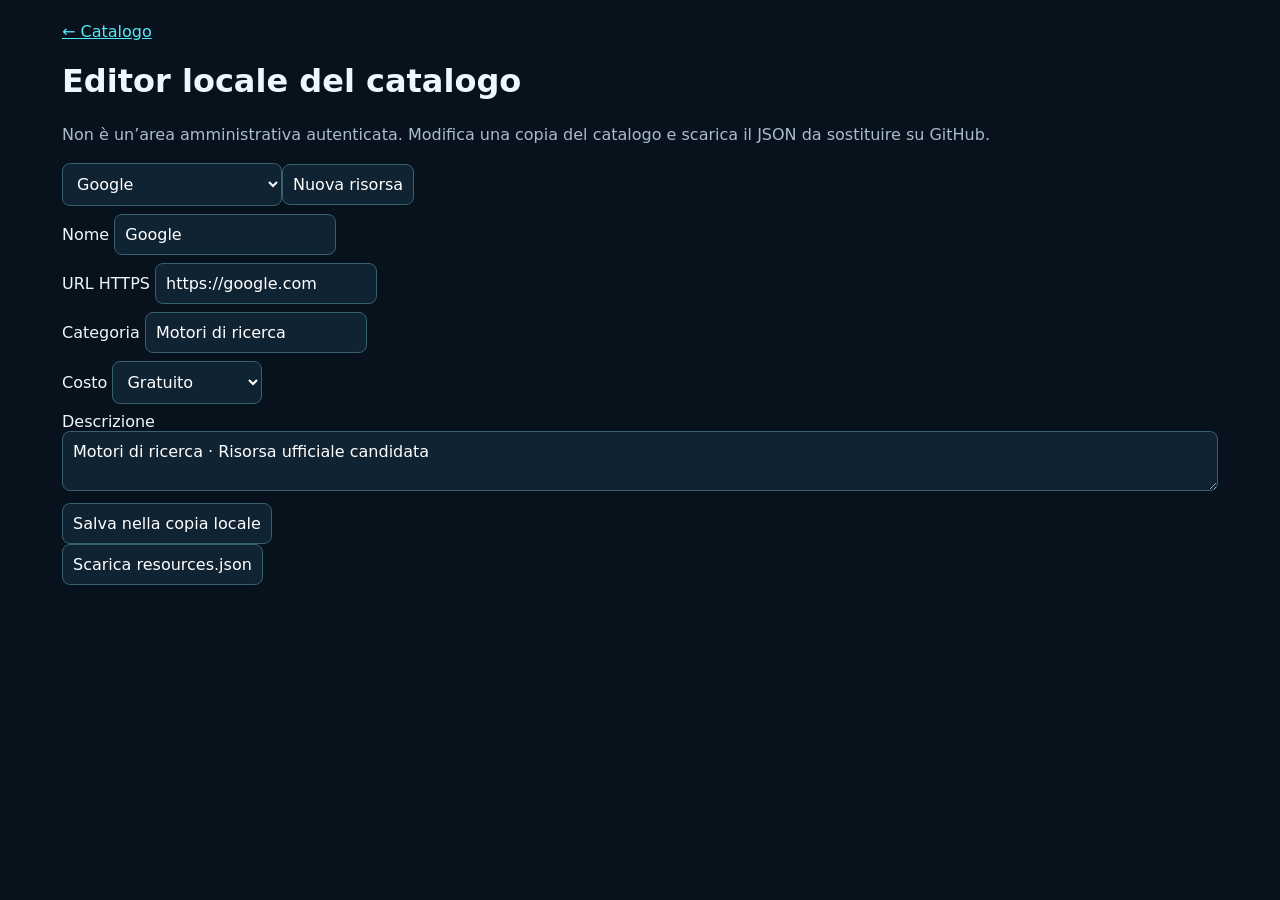
==== admin.html @ 84365351 "OSINTHUB-ITA v1.2 - Versione completa" ====
<!doctype html><html lang="it"><meta charset="utf-8"><meta name="viewport" content="width=device-width,initial-scale=1"><link rel="stylesheet" href="style.css"><main><a href="index.html">← Catalogo</a><h1>Editor locale del catalogo</h1><p>Non è un’area amministrativa autenticata. Modifica una copia del catalogo e scarica il JSON da sostituire su GitHub.</p><select id="pick"></select><button id="add">Nuova risorsa</button><form id="f"><label>Nome <input id="n" required></label><label>URL HTTPS <input id="u" type="url" required></label><label>Categoria <input id="c" required></label><label>Costo <select id="p"><option>Gratuito</option><option>Freemium</option><option>A pagamento</option></select></label><label>Descrizione <textarea id="d"></textarea></label><button>Salva nella copia locale</button></form><button id="download">Scarica resources.json</button><p id="msg"></p></main><script>const $=x=>document.getElementById(x);let a=[],id=null;function fill(){let s=$('pick');s.replaceChildren();for(let r of a){let o=document.createElement('option');o.value=r.id;o.textContent=r.name;s.append(o)}if(a.length)load(a[0].id)}function load(i){let r=a.find(x=>x.id==i);id=r.id;for(let [k,v] of Object.entries({n:r.name,u:r.url,c:r.category,p:r.price,d:r.description}))$(k).value=v}$('pick').onchange=e=>load(e.target.value);$('add').onclick=()=>{id=null;$('f').reset()};$('f').onsubmit=e=>{e.preventDefault();if(!$('u').value.startsWith('https://'))return;let r={id:id??Math.max(0,...a.map(x=>x.id))+1,name:$('n').value,url:$('u').value,category:$('c').value,price:$('p').value,description:$('d').value,status:'Da verificare'};a=a.filter(x=>x.id!==r.id);a.push(r);fill();$('msg').textContent='Modifica salvata in memoria. Scarica il catalogo prima di uscire.'};$('download').onclick=()=>{let url=URL.createObjectURL(new Blob([JSON.stringify(a,null,2)],{type:'application/json'}));let l=document.createElement('a');l.href=url;l.download='resources.json';l.click();setTimeout(()=>URL.revokeObjectURL(url),1000)};fetch('resources.json').then(r=>r.json()).then(r=>{a=r;fill()}).catch(()=>$('msg').textContent='Errore caricamento catalogo')</script></html>
---- style.css ----
:root{color-scheme:dark;--bg:#07121d;--panel:#102332;--cyan:#55e8f5;--muted:#a8bdcc}*{box-sizing:border-box}body{margin:0;background:var(--bg);color:#eef7ff;font:16px system-ui,sans-serif}header,main,footer{max-width:1200px;margin:auto;padding:22px}header{display:flex;justify-content:space-between;align-items:center;gap:16px;flex-wrap:wrap;border-bottom:1px solid #234454}a{color:var(--cyan)}nav{display:flex;gap:15px}.logo{font-size:25px;font-weight:900;letter-spacing:1px;color:#fff;text-decoration:none}.logo span{color:var(--cyan)}.logo i{color:#22c55e;font-style:normal}.logo b{color:#ef4444}.hero{display:flex;align-items:center;justify-content:space-between;padding:30px;border:1px solid #23536a;border-radius:18px;background:radial-gradient(ellipse at right,#164561,#0a1927 65%)}.hero svg{width:36%;max-width:330px}.hero h1{font-size:clamp(28px,5vw,54px);margin:12px 0}.hero small{color:var(--cyan)}p{color:var(--muted);line-height:1.6}input,button,select,textarea{font:inherit;background:var(--panel);color:#fff;border:1px solid #376071;border-radius:8px;padding:10px}button,.action{cursor:pointer}button.active,.action{background:#146078;color:white}.action{display:inline-block;padding:12px;text-decoration:none;border-radius:8px}#search{width:100%;margin-bottom:12px}#categories,.filters{display:flex;gap:8px;flex-wrap:wrap;margin:12px 0}#cards{display:grid;grid-template-columns:repeat(auto-fit,minmax(250px,1fr));gap:14px}article,dialog{background:var(--panel);border:1px solid #245064;border-radius:12px;padding:20px;color:white}article h3{margin:10px 0}article button{margin:4px}.tag{font-size:12px;font-weight:bold}.green{color:#72e99a}.amber{color:#ffd17b}.red{color:#ff9292}small{color:var(--muted)}dialog{max-width:440px;width:90%}dialog::backdrop{background:#000b}footer{border-top:1px solid #234454}label{display:block;margin:8px 0}textarea{width:100%}@media(max-width:600px){header,main,footer{padding:15px}.hero{padding:16px}.hero svg{width:34%}nav{font-size:14px}.hero small{font-size:10px}}

.hero{position:relative;overflow:hidden;min-height:300px;background:#07121d;gap:12px}.hero>div{position:relative;z-index:1;flex:1}.hero-art{width:48%;height:auto;align-self:stretch;object-fit:cover;object-position:center;border-radius:12px;mask-image:linear-gradient(to right,transparent,#000 16%)}.hero p{max-width:42ch}@media(max-width:600px){header{gap:10px}.hero{display:flex;flex-direction:column-reverse;align-items:stretch;padding:0;gap:0}.hero-art{width:100%;height:auto;max-height:340px;object-fit:cover;border-radius:0;mask-image:linear-gradient(to bottom,#000 85%,transparent)}.hero>div{padding:0 18px 20px}.hero h1{font-size:30px}.hero small{font-size:11px}}

header .login-link{margin-left:auto;background:#146078;color:white;border:1px solid #55e8f5;border-radius:8px;padding:9px 16px;text-decoration:none;font-weight:700}header nav{margin-left:auto;align-items:center}.auth-panel{max-width:440px;margin:32px auto;padding:24px;background:var(--panel);border:1px solid #245064;border-radius:16px}.auth-panel input{width:100%;margin-top:6px}.auth-panel button{width:100%;margin-top:12px}.auth-panel button:disabled{opacity:.5;cursor:not-allowed}@media(max-width:600px){header .logo{order:0;font-size:clamp(18px,5vw,25px)}header .login-link{order:1;margin-left:auto}header nav{order:2;width:100%;margin:0;flex-wrap:wrap}}
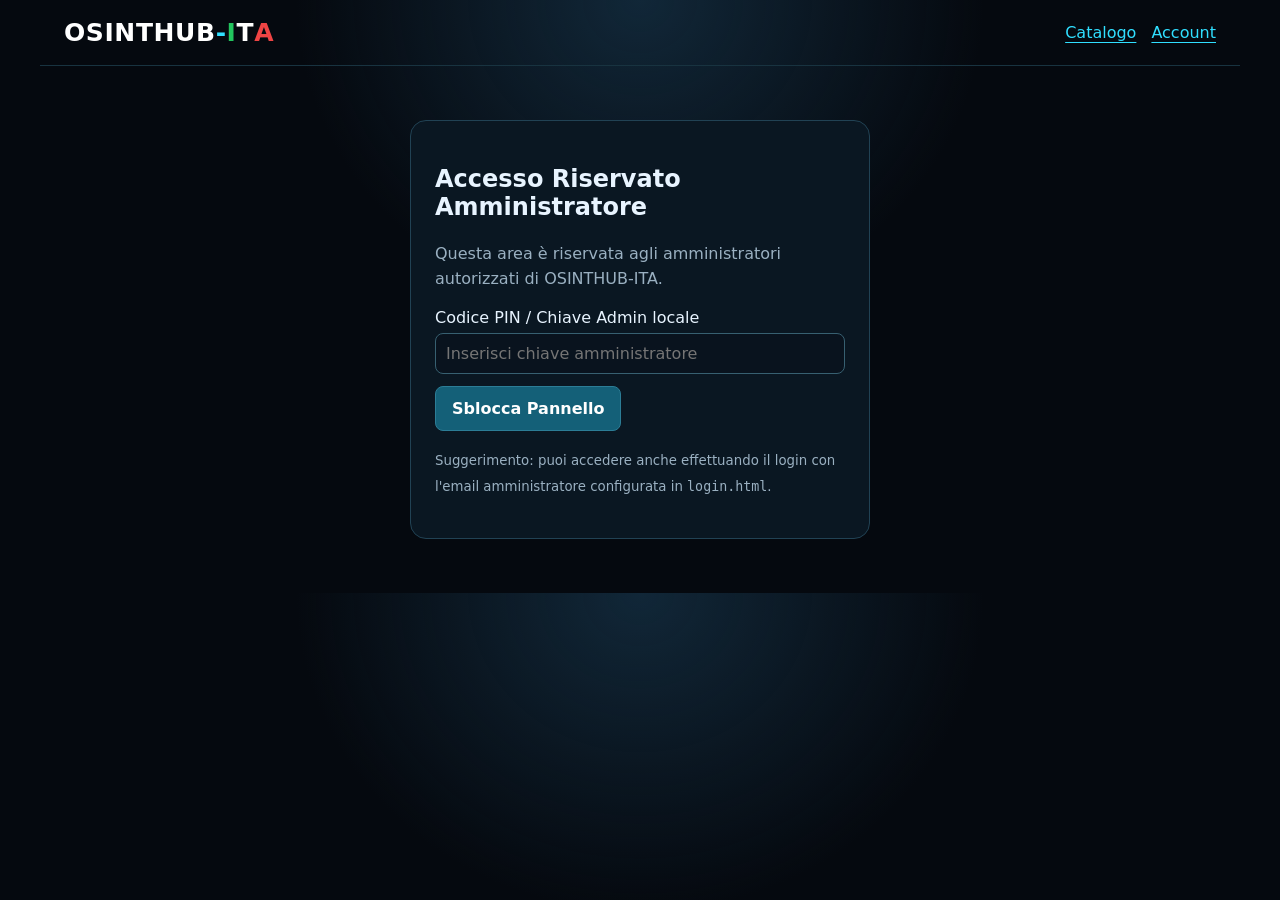
==== commit cc586629: "Add files via upload" ====
--- a/admin.html
+++ b/admin.html
@@ -1 +1,135 @@
-<!doctype html><html lang="it"><meta charset="utf-8"><meta name="viewport" content="width=device-width,initial-scale=1"><link rel="stylesheet" href="style.css"><main><a href="index.html">← Catalogo</a><h1>Editor locale del catalogo</h1><p>Non è un’area amministrativa autenticata. Modifica una copia del catalogo e scarica il JSON da sostituire su GitHub.</p><select id="pick"></select><button id="add">Nuova risorsa</button><form id="f"><label>Nome <input id="n" required></label><label>URL HTTPS <input id="u" type="url" required></label><label>Categoria <input id="c" required></label><label>Costo <select id="p"><option>Gratuito</option><option>Freemium</option><option>A pagamento</option></select></label><label>Descrizione <textarea id="d"></textarea></label><button>Salva nella copia locale</button></form><button id="download">Scarica resources.json</button><p id="msg"></p></main><script>const $=x=>document.getElementById(x);let a=[],id=null;function fill(){let s=$('pick');s.replaceChildren();for(let r of a){let o=document.createElement('option');o.value=r.id;o.textContent=r.name;s.append(o)}if(a.length)load(a[0].id)}function load(i){let r=a.find(x=>x.id==i);id=r.id;for(let [k,v] of Object.entries({n:r.name,u:r.url,c:r.category,p:r.price,d:r.description}))$(k).value=v}$('pick').onchange=e=>load(e.target.value);$('add').onclick=()=>{id=null;$('f').reset()};$('f').onsubmit=e=>{e.preventDefault();if(!$('u').value.startsWith('https://'))return;let r={id:id??Math.max(0,...a.map(x=>x.id))+1,name:$('n').value,url:$('u').value,category:$('c').value,price:$('p').value,description:$('d').value,status:'Da verificare'};a=a.filter(x=>x.id!==r.id);a.push(r);fill();$('msg').textContent='Modifica salvata in memoria. Scarica il catalogo prima di uscire.'};$('download').onclick=()=>{let url=URL.createObjectURL(new Blob([JSON.stringify(a,null,2)],{type:'application/json'}));let l=document.createElement('a');l.href=url;l.download='resources.json';l.click();setTimeout(()=>URL.revokeObjectURL(url),1000)};fetch('resources.json').then(r=>r.json()).then(r=>{a=r;fill()}).catch(()=>$('msg').textContent='Errore caricamento catalogo')</script></html>
+<!doctype html>
+<html lang="it">
+<head>
+  <meta charset="utf-8">
+  <meta name="viewport" content="width=device-width,initial-scale=1">
+  <title>Pannello Amministratore | OSINTHUB-ITA</title>
+  <link rel="stylesheet" href="style.css?v=4.0">
+</head>
+<body>
+  <header>
+    <a class="logo" href="index.html">OSINTHUB<span>-</span><i>I</i>T<b>A</b></a>
+    <nav>
+      <a href="index.html">Catalogo</a>
+      <a href="login.html">Account</a>
+    </nav>
+  </header>
+
+  <main>
+    <section id="adminLockScreen" class="auth-panel">
+      <h1>Accesso Riservato Amministratore</h1>
+      <p>Questa area è riservata agli amministratori autorizzati di OSINTHUB-ITA.</p>
+      <label>Codice PIN / Chiave Admin locale
+        <input type="password" id="adminPinInput" placeholder="Inserisci chiave amministratore">
+      </label>
+      <button type="button" class="action" id="unlockAdminBtn">Sblocca Pannello</button>
+      <p id="adminLockMsg" class="red"></p>
+      <p><small>Suggerimento: puoi accedere anche effettuando il login con l'email amministratore configurata in <code>login.html</code>.</small></p>
+    </section>
+
+    <section id="adminWorkspace" hidden>
+      <div class="catalog-head">
+        <h1>Pannello Amministratore</h1>
+        <button type="button" class="btn-cookie-reject" id="lockAdminBtn">Blocca ed Esci</button>
+      </div>
+      <p>Gestisci le risorse del catalogo OSINT, verifica le segnalazioni ed esporta il file <code>resources.json</code> aggiornato da caricare su GitHub.</p>
+
+      <div class="intel-panel">
+        <h2>Aggiungi nuovo strumento al catalogo</h2>
+        <form id="addToolForm">
+          <input type="text" id="tName" placeholder="Nome strumento (es. Shodan)" required>
+          <input type="url" id="tUrl" placeholder="URL https://..." required>
+          <select id="tCategory" required>
+            <option value="Motori di ricerca e Dorking">Motori di ricerca e Dorking</option>
+            <option value="Rete, Domini e IP">Rete, Domini e IP</option>
+            <option value="Social Media e Persone">Social Media e Persone</option>
+            <option value="Immagini, Video e Mappe">Immagini, Video e Mappe</option>
+            <option value="Threat Intelligence e Sicurezza">Threat Intelligence e Sicurezza</option>
+          </select>
+          <input type="text" id="tTopic" placeholder="Sotto-argomento (es. Analisi IP)" required>
+          <select id="tPrice">
+            <option value="Gratuito">Gratuito</option>
+            <option value="Freemium">Freemium</option>
+            <option value="A pagamento">A pagamento</option>
+          </select>
+          <textarea id="tDesc" rows="2" placeholder="Breve descrizione operativa..." required></textarea>
+          <button type="submit" class="action">Aggiungi alla lista</button>
+        </form>
+      </div>
+
+      <div class="intel-panel">
+        <h2>Esportazione Database Catalogo (<span id="adminToolCount">0</span> strumenti)</h2>
+        <p>Dopo aver aggiunto o modificato gli strumenti, scarica il file <code>resources.json</code> e caricalo nella radice del repository GitHub per pubblicare le modifiche.</p>
+        <button type="button" class="action" id="downloadJsonBtn">Scarica resources.json aggiornato</button>
+      </div>
+    </section>
+  </main>
+
+  <script>
+  'use strict';
+  const $ = id => document.getElementById(id);
+  const DEFAULT_ADMIN_PIN = 'OSINT2026';
+  let tools = [];
+
+  function checkAdminAccess(){
+    try{
+      const user = JSON.parse(localStorage.getItem('osinthub_user') || 'null');
+      const pinOk = sessionStorage.getItem('osinthub_admin_unlocked') === '1';
+      if((user && user.role === 'admin') || pinOk){
+        $('adminLockScreen').hidden = true;
+        $('adminWorkspace').hidden = false;
+        loadCatalog();
+      }
+    }catch{}
+  }
+
+  $('unlockAdminBtn').onclick = () => {
+    const val = $('adminPinInput').value.trim();
+    if(val === DEFAULT_ADMIN_PIN){
+      sessionStorage.setItem('osinthub_admin_unlocked', '1');
+      checkAdminAccess();
+    } else {
+      $('adminLockMsg').textContent = 'Chiave amministratore non valida.';
+    }
+  };
+
+  $('lockAdminBtn').onclick = () => {
+    sessionStorage.removeItem('osinthub_admin_unlocked');
+    location.href = 'index.html';
+  };
+
+  async function loadCatalog(){
+    try{
+      const r = await fetch('resources.json?v=' + Date.now());
+      if(r.ok) tools = await r.json();
+    }catch{}
+    $('adminToolCount').textContent = tools.length;
+  }
+
+  $('addToolForm').onsubmit = (e) => {
+    e.preventDefault();
+    tools.push({
+      name: $('tName').value.trim(),
+      url: $('tUrl').value.trim(),
+      category: $('tCategory').value,
+      topic: $('tTopic').value.trim(),
+      price: $('tPrice').value,
+      description: $('tDesc').value.trim()
+    });
+    $('adminToolCount').textContent = tools.length;
+    e.target.reset();
+    alert('Strumento aggiunto in memoria! Ricorda di scaricare resources.json aggiornato.');
+  };
+
+  $('downloadJsonBtn').onclick = () => {
+    const blob = new Blob([JSON.stringify(tools, null, 2)], {type: 'application/json'});
+    const a = document.createElement('a');
+    a.href = URL.createObjectURL(blob);
+    a.download = 'resources.json';
+    a.click();
+  };
+
+  checkAdminAccess();
+  </script>
+</body>
+</html>
--- a/style.css
+++ b/style.css
@@ -1,5 +1,133 @@
-:root{color-scheme:dark;--bg:#07121d;--panel:#102332;--cyan:#55e8f5;--muted:#a8bdcc}*{box-sizing:border-box}body{margin:0;background:var(--bg);color:#eef7ff;font:16px system-ui,sans-serif}header,main,footer{max-width:1200px;margin:auto;padding:22px}header{display:flex;justify-content:space-between;align-items:center;gap:16px;flex-wrap:wrap;border-bottom:1px solid #234454}a{color:var(--cyan)}nav{display:flex;gap:15px}.logo{font-size:25px;font-weight:900;letter-spacing:1px;color:#fff;text-decoration:none}.logo span{color:var(--cyan)}.logo i{color:#22c55e;font-style:normal}.logo b{color:#ef4444}.hero{display:flex;align-items:center;justify-content:space-between;padding:30px;border:1px solid #23536a;border-radius:18px;background:radial-gradient(ellipse at right,#164561,#0a1927 65%)}.hero svg{width:36%;max-width:330px}.hero h1{font-size:clamp(28px,5vw,54px);margin:12px 0}.hero small{color:var(--cyan)}p{color:var(--muted);line-height:1.6}input,button,select,textarea{font:inherit;background:var(--panel);color:#fff;border:1px solid #376071;border-radius:8px;padding:10px}button,.action{cursor:pointer}button.active,.action{background:#146078;color:white}.action{display:inline-block;padding:12px;text-decoration:none;border-radius:8px}#search{width:100%;margin-bottom:12px}#categories,.filters{display:flex;gap:8px;flex-wrap:wrap;margin:12px 0}#cards{display:grid;grid-template-columns:repeat(auto-fit,minmax(250px,1fr));gap:14px}article,dialog{background:var(--panel);border:1px solid #245064;border-radius:12px;padding:20px;color:white}article h3{margin:10px 0}article button{margin:4px}.tag{font-size:12px;font-weight:bold}.green{color:#72e99a}.amber{color:#ffd17b}.red{color:#ff9292}small{color:var(--muted)}dialog{max-width:440px;width:90%}dialog::backdrop{background:#000b}footer{border-top:1px solid #234454}label{display:block;margin:8px 0}textarea{width:100%}@media(max-width:600px){header,main,footer{padding:15px}.hero{padding:16px}.hero svg{width:34%}nav{font-size:14px}.hero small{font-size:10px}}
+:root{color-scheme:dark;--bg:#05090f;--panel:#09131e;--cyan:#30dfff;--muted:#9ab0c1}
+*{box-sizing:border-box}
+body{margin:0;background:radial-gradient(ellipse at 50% 0,#112738 0,transparent 38%),var(--bg);color:#e8f4ff;font:16px system-ui,sans-serif}
+header,main,footer{max-width:1200px;margin:auto;padding:22px}
+header{display:flex;justify-content:space-between;align-items:center;gap:16px;flex-wrap:wrap;border-bottom:1px solid #183340;padding:18px 24px}
+a{color:var(--cyan);text-underline-offset:4px}
+nav{display:flex;gap:15px}
+.logo{font-size:25px;font-weight:900;letter-spacing:.6px;color:#fff;text-decoration:none}
+.logo span{color:var(--cyan)}.logo i{color:#22c55e;font-style:normal}.logo b{color:#ef4444}
+p{color:var(--muted);line-height:1.6}
+input,button,select,textarea{font:inherit;background:var(--panel);color:#fff;border:1px solid #376071;border-radius:8px;padding:10px}
+button,.action{cursor:pointer}
+button.active,.action{background:#146078;color:white;border-color:#2c7d96}
+.action{display:inline-block;padding:12px 16px;text-decoration:none;border-radius:8px;font-weight:700;text-align:center}
+.btn-outline,.btn-secondary{display:inline-block;padding:11px 15px;text-decoration:none;border-radius:8px;border:1px solid #376071;background:#0b1a26;color:#d6f5ff;font-weight:600;text-align:center}
+.btn-outline:hover,.btn-secondary:hover,.action:hover{border-color:var(--cyan)}
+.link-btn{background:none;border:0;padding:0;color:var(--cyan);text-decoration:underline;font:inherit}
+header .login-link{margin-left:auto;background:#0b202b;border:1px solid #24677a;color:#c8f7ff;border-radius:8px;padding:9px 16px;text-decoration:none;font-weight:700}
+.header-actions{display:flex;align-items:center;gap:8px;margin-left:auto}
+#toggleSearch{display:grid;place-items:center;padding:9px;background:#09131e;color:var(--cyan);border-color:#244653}
+#searchPanel{width:100%}#searchPanel[hidden]{display:none}
+#search{width:100%;margin-bottom:12px}
 
-.hero{position:relative;overflow:hidden;min-height:300px;background:#07121d;gap:12px}.hero>div{position:relative;z-index:1;flex:1}.hero-art{width:48%;height:auto;align-self:stretch;object-fit:cover;object-position:center;border-radius:12px;mask-image:linear-gradient(to right,transparent,#000 16%)}.hero p{max-width:42ch}@media(max-width:600px){header{gap:10px}.hero{display:flex;flex-direction:column-reverse;align-items:stretch;padding:0;gap:0}.hero-art{width:100%;height:auto;max-height:340px;object-fit:cover;border-radius:0;mask-image:linear-gradient(to bottom,#000 85%,transparent)}.hero>div{padding:0 18px 20px}.hero h1{font-size:30px}.hero small{font-size:11px}}
+.netbar{display:flex;align-items:center;justify-content:center;flex-wrap:wrap;gap:7px 16px;padding:10px 12px;background:#050a10;color:#8ce7f5;font:12px ui-monospace,monospace;border-top:1px solid #234555;border-bottom:1px solid #234555;text-align:center}
+#ipinfo{font-size:14px;font-weight:700;color:#30dfff}
+#vpninfo{font-weight:700;border:1px solid #536879;border-radius:6px;padding:5px 10px;color:#cbd5e1}
+#vpninfo[data-state=detected]{color:#fbbf24;border-color:#a27b29}
+#vpninfo[data-state=clear]{color:#4ade80;border-color:#287443}
+.netprivacy{font-size:11px;color:#9ab0c1}
 
-header .login-link{margin-left:auto;background:#146078;color:white;border:1px solid #55e8f5;border-radius:8px;padding:9px 16px;text-decoration:none;font-weight:700}header nav{margin-left:auto;align-items:center}.auth-panel{max-width:440px;margin:32px auto;padding:24px;background:var(--panel);border:1px solid #245064;border-radius:16px}.auth-panel input{width:100%;margin-top:6px}.auth-panel button{width:100%;margin-top:12px}.auth-panel button:disabled{opacity:.5;cursor:not-allowed}@media(max-width:600px){header .logo{order:0;font-size:clamp(18px,5vw,25px)}header .login-link{order:1;margin-left:auto}header nav{order:2;width:100%;margin:0;flex-wrap:wrap}}
+.home .home-shortcuts{display:grid;grid-template-columns:repeat(2,minmax(0,1fr));gap:10px;width:100%;max-width:1100px;margin:0 auto;padding:12px 16px 0}
+.home .home-shortcuts a{display:flex;align-items:center;justify-content:center;gap:8px;min-height:48px;padding:10px 8px;border:1px solid #285c70;border-radius:9px;background:linear-gradient(135deg,#102936,#09141e);color:#d9f7ff;text-decoration:none;font-size:14px;font-weight:650}
+.home .home-shortcuts svg{width:20px;height:20px;flex:none;color:#30dfff}
+
+.hero-clean{padding:0;border:1px solid #225065;border-radius:18px;overflow:hidden;background:#060e16;margin-bottom:24px;box-shadow:0 0 35px #00c8ff0b}
+.hero-banner-img{display:block;width:100%;max-height:360px;object-fit:cover}
+
+.catalog-head{display:flex;justify-content:space-between;align-items:baseline;gap:12px;flex-wrap:wrap;margin:24px 0 10px}
+.catalog-head h2{font-size:20px;margin:0}
+#count{font-size:13px;margin:0;color:var(--muted)}
+.macro{padding:0;background:linear-gradient(110deg,#0c1c29,#09121c 70%);border:1px solid #1c394a;border-radius:13px;margin:10px 0}
+.macro:hover,.macro.is-open{border-color:#23879f}
+.macro-title{width:100%;display:grid;grid-template-columns:44px 1fr auto 15px;gap:14px;align-items:center;padding:15px 18px;font-size:17px;font-weight:650;color:#edf7ff;border:0;background:transparent;text-align:left}
+.macro-icon{display:grid;place-items:center;width:44px;height:44px;background:#0c2a39;border:1px solid #154457;border-radius:10px;color:var(--cyan)}
+.macro-icon svg{width:25px;height:25px}
+.macro-count{font-size:13px;color:#80c5d7}
+.macro-arrow{color:var(--cyan);font-size:23px}
+.macro>.topics,.macro>h3,.macro>.tool-grid{margin-left:16px;margin-right:16px}
+.macro>.tool-grid:last-child{margin-bottom:16px}
+.topics{display:flex;flex-wrap:wrap;gap:6px;margin:10px 0}
+.topics button{font-size:13px}
+.topics button.active{background:#12475a;border-color:#36bbdb}
+.tool-grid{display:grid;grid-template-columns:repeat(auto-fit,minmax(min(100%,260px),1fr));gap:10px}
+.tool-grid article{display:flex;flex-direction:column;padding:14px;background:#0a1722;border:1px solid #214254;border-radius:12px}
+.tool-grid article h3{margin:0 0 6px;font-size:18px}
+.tool-grid article p{flex:1;margin:8px 0 12px}
+.tag{font-size:12px;font-weight:bold}
+.green{color:#72e99a}.amber{color:#ffd17b}.red{color:#ff9292}
+.card-actions{display:flex;justify-content:space-between;align-items:center;gap:10px;flex-wrap:wrap}
+.card-actions>a:first-child{background:#103344;border:1px solid #28677b;color:#baf4ff;padding:8px 12px;text-decoration:none;border-radius:7px}
+.report-link{color:#a0b4c2;font-size:12px}
+
+.intel-panel{margin:18px 0;padding:18px;border:1px solid #234555;border-radius:12px;background:#09141e}
+.intel-panel h2{font-size:18px;margin:0 0 12px}
+.intel-panel summary{cursor:pointer;color:#8ce7f5}
+.intel-panel dl{display:grid;grid-template-columns:1fr 1fr;gap:8px;font-size:13px}
+.intel-panel dd{margin:0;color:#8ce7f5;overflow-wrap:anywhere}
+.intel-panel svg{width:100%;max-height:220px;background:#050a10;border-radius:8px}
+.intel-panel a{display:inline-block;margin:5px 10px 5px 0;color:#71d8ec}
+.intel-panel form{display:grid;gap:10px}
+
+footer{border-top:1px solid #183340;font-size:13px}
+.footer-links{margin-bottom:8px}
+
+/* Auth & Admin Panels */
+.auth-panel{max-width:460px;margin:32px auto;padding:24px;background:#0a1722;border:1px solid #214254;border-radius:16px}
+.auth-panel label{display:block;margin:12px 0}
+.auth-panel input{width:100%;margin-top:6px}
+.auth-panel button[type=submit]{width:100%;margin-top:14px}
+.auth-tabs{display:grid;grid-template-columns:1fr 1fr;gap:8px;margin-bottom:16px}
+.auth-tab{background:#09131e;border:1px solid #244653;color:#9ab0c1;font-weight:700}
+.auth-tab.active{background:#12475a;border-color:#30dfff;color:#fff}
+.auth-secondary-actions{display:flex;justify-content:space-between;align-items:center;gap:10px;margin-top:14px;flex-wrap:wrap}
+.auth-status{padding:10px 12px;border:1px solid #22c55e;border-radius:8px;background:#07151a;font-size:14px;margin-bottom:12px}
+.active-account-box{margin-top:16px;padding:14px;border:1px solid #28677b;border-radius:10px;background:#081622}
+
+/* Terminale Hacker a Tutto Schermo */
+.hacker-terminal{position:fixed;inset:0;z-index:10000;background:#02060a;display:grid;place-items:center;padding:20px;cursor:pointer;transition:opacity .28s ease}
+.hacker-terminal.fade-out{opacity:0;pointer-events:none}
+.terminal-window{width:100%;max-width:680px;background:#040d14;border:1px solid #00e5ff;border-radius:12px;box-shadow:0 0 40px #00e5ff26;overflow:hidden}
+.terminal-header{display:flex;align-items:center;gap:8px;padding:10px 14px;background:#081926;border-bottom:1px solid #153c4f}
+.terminal-header .dot{width:11px;height:11px;border-radius:50%}
+.terminal-header .red{background:#ef4444}.terminal-header .amber{background:#f59e0b}.terminal-header .green{background:#22c55e}
+.terminal-title{margin-left:8px;font:700 12px ui-monospace,monospace;color:#7dd3fc}
+.terminal-body{margin:0;padding:20px;min-height:220px;max-height:60vh;overflow-y:auto;font:14px/1.6 ui-monospace,monospace;color:#34d399;white-space:pre-wrap}
+.terminal-footer{padding:10px 14px;background:#06131d;border-top:1px solid #153c4f;text-align:center;font:700 12px ui-monospace,monospace;color:#30dfff;animation:pulseText 1.4s infinite}
+@keyframes pulseText{0%,100%{opacity:1}50%{opacity:.45}}
+
+/* Modale Scelta Accesso (Ospite / Login / Registrati) */
+.welcome-overlay{position:fixed;inset:0;z-index:9998;background:rgba(3,8,14,0.92);display:none;place-items:center;padding:20px}
+.welcome-modal-card{width:100%;max-width:520px;background:#081520;border:1px solid #2b677d;border-radius:16px;padding:26px;box-shadow:0 20px 50px #000c;color:#eef7ff}
+.gate-badge{display:inline-block;font:700 11px ui-monospace,monospace;color:#30dfff;background:#0c2938;border:1px solid #1d576e;padding:4px 9px;border-radius:6px;margin-bottom:10px}
+.welcome-modal-card h2{margin:0 0 10px;font-size:22px;color:#fff}
+.welcome-modal-card p{font-size:14px;line-height:1.5;color:#c3d5e2;margin-bottom:18px}
+.welcome-actions{display:flex;flex-wrap:wrap;gap:10px}
+.welcome-actions .action,.welcome-actions .btn-outline,.welcome-actions .btn-secondary{flex:1 1 auto}
+
+/* Banner Cookie Granulare a Norma di Legge */
+.cookie-banner{position:fixed;bottom:14px;left:14px;right:14px;z-index:9999;max-width:960px;margin:auto;background:#081520;border:1px solid #2c6e85;border-radius:14px;padding:18px;box-shadow:0 16px 40px #000d}
+.cookie-banner[hidden]{display:none}
+.cookie-header{display:flex;justify-content:space-between;align-items:center;gap:12px;margin-bottom:8px;color:#fff}
+.cookie-close{background:transparent;border:1px solid #2b5466;color:#9ab0c1;padding:4px 9px;border-radius:6px;font-size:13px}
+.cookie-banner p{font-size:13px;margin:0 0 12px;color:#c3d5e2}
+.cookie-prefs{display:grid;gap:8px;margin:12px 0;padding:12px;background:#050d15;border:1px solid #1d4052;border-radius:10px}
+.cookie-prefs[hidden]{display:none}
+.cookie-opt{display:flex;align-items:flex-start;gap:10px;font-size:12.5px;color:#d6e8f5;margin:0}
+.cookie-opt input{margin-top:3px}
+.cookie-actions{display:flex;flex-wrap:wrap;gap:8px;justify-content:flex-end}
+.btn-cookie-accept{background:#146078;border-color:#30dfff;color:#fff;font-weight:700}
+.btn-cookie-reject,.btn-cookie-custom,.btn-cookie-save{background:#0d2230;border-color:#356275;color:#d6f5ff;font-weight:600}
+
+@media(min-width:850px){
+  .home #categories{display:grid;grid-template-columns:1fr 1fr;gap:12px}
+  .home .macro{margin:0}
+  .home .macro.is-open{grid-column:1/-1}
+}
+@media(max-width:600px){
+  header,main,footer{padding:15px}
+  .netbar{display:grid;grid-template-columns:1fr;gap:5px;font-size:11px}
+  .home .home-shortcuts{gap:8px;padding:10px 15px 0}
+  .home .home-shortcuts a{font-size:12px}
+  .cookie-actions button{flex:1 1 auto}
+}
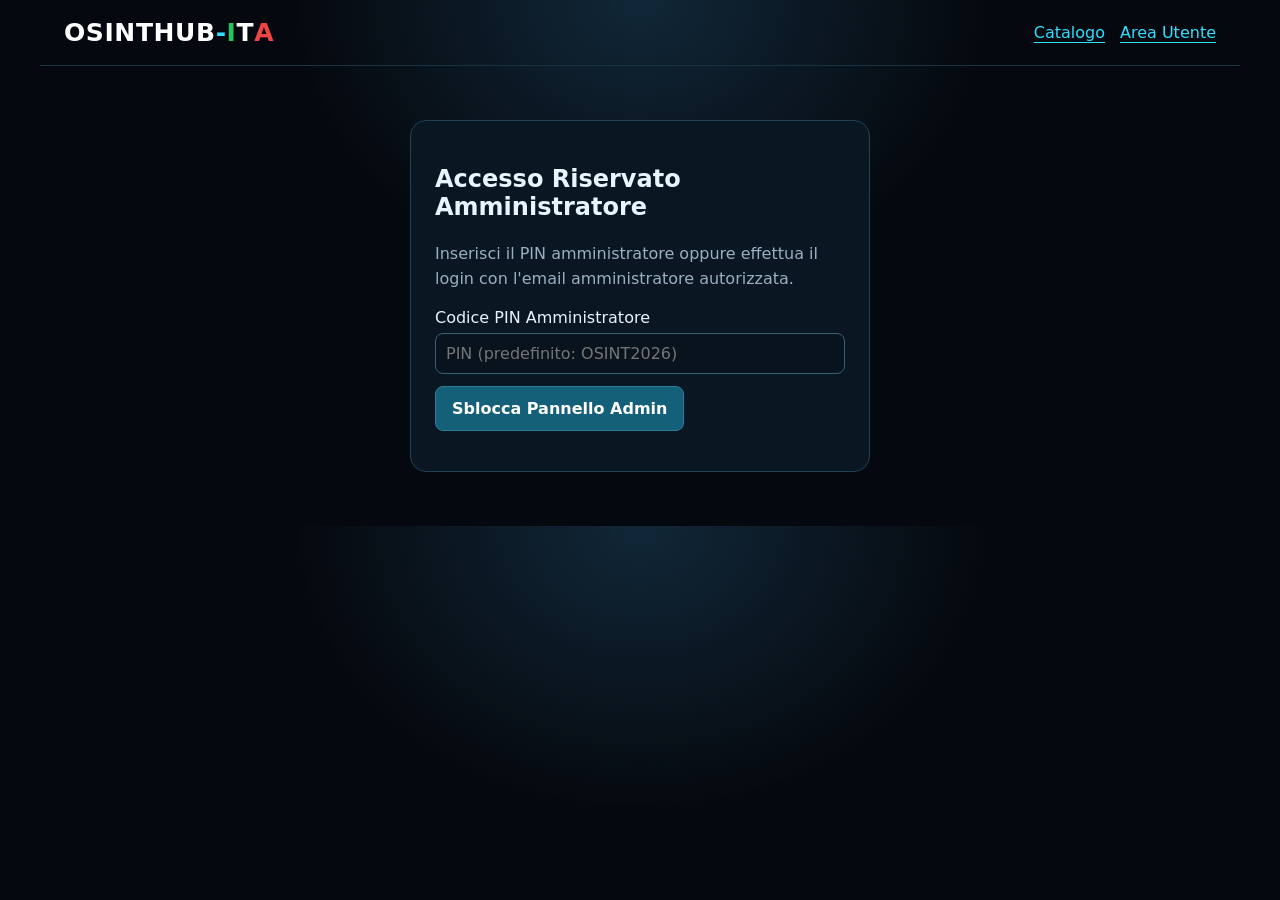
==== commit 4bd2f8b3: "Add files via upload" ====
--- a/admin.html
+++ b/admin.html
@@ -4,38 +4,73 @@
   <meta charset="utf-8">
   <meta name="viewport" content="width=device-width,initial-scale=1">
   <title>Pannello Amministratore | OSINTHUB-ITA</title>
-  <link rel="stylesheet" href="style.css?v=4.0">
+  <link rel="stylesheet" href="style.css?v=5.0">
 </head>
 <body>
   <header>
     <a class="logo" href="index.html">OSINTHUB<span>-</span><i>I</i>T<b>A</b></a>
     <nav>
       <a href="index.html">Catalogo</a>
-      <a href="login.html">Account</a>
+      <a href="user.html">Area Utente</a>
     </nav>
   </header>
 
   <main>
     <section id="adminLockScreen" class="auth-panel">
       <h1>Accesso Riservato Amministratore</h1>
-      <p>Questa area è riservata agli amministratori autorizzati di OSINTHUB-ITA.</p>
-      <label>Codice PIN / Chiave Admin locale
-        <input type="password" id="adminPinInput" placeholder="Inserisci chiave amministratore">
+      <p>Inserisci il PIN amministratore oppure effettua il login con l'email amministratore autorizzata.</p>
+      <label>Codice PIN Amministratore
+        <input type="password" id="adminPinInput" placeholder="PIN (predefinito: OSINT2026)">
       </label>
-      <button type="button" class="action" id="unlockAdminBtn">Sblocca Pannello</button>
+      <button type="button" class="action" id="unlockAdminBtn">Sblocca Pannello Admin</button>
       <p id="adminLockMsg" class="red"></p>
-      <p><small>Suggerimento: puoi accedere anche effettuando il login con l'email amministratore configurata in <code>login.html</code>.</small></p>
     </section>
 
     <section id="adminWorkspace" hidden>
       <div class="catalog-head">
-        <h1>Pannello Amministratore</h1>
+        <div>
+          <span class="gate-badge">CONTROLLO CENTRALE · ADMIN</span>
+          <h1 style="margin:6px 0">Pannello Amministratore OSINTHUB-ITA</h1>
+        </div>
         <button type="button" class="btn-cookie-reject" id="lockAdminBtn">Blocca ed Esci</button>
       </div>
-      <p>Gestisci le risorse del catalogo OSINT, verifica le segnalazioni ed esporta il file <code>resources.json</code> aggiornato da caricare su GitHub.</p>
-
+
+      <!-- Riepilogo Statistiche Sito -->
+      <div class="stats-grid">
+        <div class="stat-card">
+          <small>STRUMENTI CATALOGO</small>
+          <strong id="statTools">0</strong>
+        </div>
+        <div class="stat-card">
+          <small>UTENTI REGISTRATI</small>
+          <strong id="statUsers">0</strong>
+        </div>
+        <div class="stat-card">
+          <small>SEGNALAZIONI RICEVUTE</small>
+          <strong id="statReports">0</strong>
+        </div>
+        <div class="stat-card">
+          <small>STATO HOSTING & WORKER</small>
+          <strong class="green" style="font-size:18px">ONLINE (HTTPS)</strong>
+        </div>
+      </div>
+
+      <!-- Gestione Utenti Registrati -->
       <div class="intel-panel">
-        <h2>Aggiungi nuovo strumento al catalogo</h2>
+        <h2>👥 Utenti Registrati</h2>
+        <p>Elenco degli account registrati sul sito (collegando Supabase con <code>service_role</code> o tabella <code>profiles</code> sincronizza automaticamente anche gli iscritti remoti).</p>
+        <div id="adminUsersList"></div>
+      </div>
+
+      <!-- Segnalazioni e Nuove Risorse Suggerite -->
+      <div class="intel-panel">
+        <h2>🚩 Segnalazioni e Suggerimenti Utenti</h2>
+        <div id="adminReportsList"></div>
+      </div>
+
+      <!-- Gestione Catalogo Strumenti -->
+      <div class="intel-panel">
+        <h2>➕ Aggiungi Nuovo Strumento al Catalogo</h2>
         <form id="addToolForm">
           <input type="text" id="tName" placeholder="Nome strumento (es. Shodan)" required>
           <input type="url" id="tUrl" placeholder="URL https://..." required>
@@ -53,13 +88,9 @@
             <option value="A pagamento">A pagamento</option>
           </select>
           <textarea id="tDesc" rows="2" placeholder="Breve descrizione operativa..." required></textarea>
-          <button type="submit" class="action">Aggiungi alla lista</button>
+          <button type="submit" class="action">Aggiungi al Catalogo</button>
         </form>
-      </div>
-
-      <div class="intel-panel">
-        <h2>Esportazione Database Catalogo (<span id="adminToolCount">0</span> strumenti)</h2>
-        <p>Dopo aver aggiunto o modificato gli strumenti, scarica il file <code>resources.json</code> e caricalo nella radice del repository GitHub per pubblicare le modifiche.</p>
+        <hr style="border:0;border-top:1px solid #1c394a;margin:18px 0">
         <button type="button" class="action" id="downloadJsonBtn">Scarica resources.json aggiornato</button>
       </div>
     </section>
@@ -78,7 +109,7 @@
       if((user && user.role === 'admin') || pinOk){
         $('adminLockScreen').hidden = true;
         $('adminWorkspace').hidden = false;
-        loadCatalog();
+        initDashboard();
       }
     }catch{}
   }
@@ -89,7 +120,7 @@
       sessionStorage.setItem('osinthub_admin_unlocked', '1');
       checkAdminAccess();
     } else {
-      $('adminLockMsg').textContent = 'Chiave amministratore non valida.';
+      $('adminLockMsg').textContent = 'PIN amministratore non valido.';
     }
   };
 
@@ -98,13 +129,64 @@
     location.href = 'index.html';
   };
 
-  async function loadCatalog(){
+  async function initDashboard(){
+    // 1. Catalogo
     try{
       const r = await fetch('resources.json?v=' + Date.now());
       if(r.ok) tools = await r.json();
     }catch{}
-    $('adminToolCount').textContent = tools.length;
+    $('statTools').textContent = tools.length;
+
+    // 2. Utenti registrati
+    const accounts = Object.values(JSON.parse(localStorage.getItem('osinthub_local_accounts') || '{}'));
+    $('statUsers').textContent = accounts.length;
+    const uBox = $('adminUsersList');
+    uBox.replaceChildren();
+    if(!accounts.length){
+      uBox.innerHTML = '<p>Nessun utente registrato localmente su questo dispositivo. Per visualizzare gli iscritti globali da qualsiasi dispositivo, accedi alla dashboard del tuo progetto <strong>Supabase → Authentication → Users</strong>.</p>';
+    } else {
+      accounts.forEach(acc => {
+        const row = document.createElement('div');
+        row.className = 'admin-row';
+        row.innerHTML = `<div><strong>${acc.name}</strong> — <code>${acc.email}</code><br><small>Registrato il: ${new Date(acc.created).toLocaleDateString('it-IT')} · Ruolo: ${acc.role}</small></div>
+          <button type="button" class="btn-secondary" onclick="toggleRole('${acc.email}')">Cambia Ruolo</button>`;
+        uBox.append(row);
+      });
+    }
+
+    // 3. Segnalazioni
+    const reports = JSON.parse(localStorage.getItem('osinthub_reports') || '[]');
+    $('statReports').textContent = reports.length;
+    const rBox = $('adminReportsList');
+    rBox.replaceChildren();
+    if(!reports.length){
+      rBox.innerHTML = '<p>Nessuna nuova segnalazione in coda.</p>';
+    } else {
+      reports.forEach((rep, i) => {
+        const row = document.createElement('div');
+        row.className = 'admin-row';
+        row.innerHTML = `<div><strong>${rep.name}</strong> (<a href="${rep.url}" target="_blank">${rep.url}</a>)<br><small>${rep.note} · Inviato da: ${rep.author || 'Ospite'}</small></div>
+          <button type="button" class="btn-cookie-reject" onclick="deleteReport(${i})">Archivia</button>`;
+        rBox.append(row);
+      });
+    }
   }
+
+  window.toggleRole = (email) => {
+    const users = JSON.parse(localStorage.getItem('osinthub_local_accounts') || '{}');
+    if(users[email]){
+      users[email].role = users[email].role === 'admin' ? 'user' : 'admin';
+      localStorage.setItem('osinthub_local_accounts', JSON.stringify(users));
+      initDashboard();
+    }
+  };
+
+  window.deleteReport = (idx) => {
+    const reports = JSON.parse(localStorage.getItem('osinthub_reports') || '[]');
+    reports.splice(idx, 1);
+    localStorage.setItem('osinthub_reports', JSON.stringify(reports));
+    initDashboard();
+  };
 
   $('addToolForm').onsubmit = (e) => {
     e.preventDefault();
@@ -116,9 +198,9 @@
       price: $('tPrice').value,
       description: $('tDesc').value.trim()
     });
-    $('adminToolCount').textContent = tools.length;
+    $('statTools').textContent = tools.length;
     e.target.reset();
-    alert('Strumento aggiunto in memoria! Ricorda di scaricare resources.json aggiornato.');
+    alert('Strumento aggiunto! Ricorda di scaricare resources.json aggiornato.');
   };
 
   $('downloadJsonBtn').onclick = () => {
--- a/style.css
+++ b/style.css
@@ -35,7 +35,7 @@
 .hero-clean{padding:0;border:1px solid #225065;border-radius:18px;overflow:hidden;background:#060e16;margin-bottom:24px;box-shadow:0 0 35px #00c8ff0b}
 .hero-banner-img{display:block;width:100%;max-height:360px;object-fit:cover}
 
-.catalog-head{display:flex;justify-content:space-between;align-items:baseline;gap:12px;flex-wrap:wrap;margin:24px 0 10px}
+.catalog-head{display:flex;justify-content:space-between;align-items:center;gap:12px;flex-wrap:wrap;margin:16px 0 10px}
 .catalog-head h2{font-size:20px;margin:0}
 #count{font-size:13px;margin:0;color:var(--muted)}
 .macro{padding:0;background:linear-gradient(110deg,#0c1c29,#09121c 70%);border:1px solid #1c394a;border-radius:13px;margin:10px 0}
@@ -54,6 +54,9 @@
 .tool-grid article{display:flex;flex-direction:column;padding:14px;background:#0a1722;border:1px solid #214254;border-radius:12px}
 .tool-grid article h3{margin:0 0 6px;font-size:18px}
 .tool-grid article p{flex:1;margin:8px 0 12px}
+.card-top{display:flex;justify-content:space-between;align-items:center;gap:8px}
+.fav-btn{padding:4px 9px;font-size:12px;border-radius:6px;background:#091824;border:1px solid #254f63;color:#9ab0c1}
+.fav-btn.is-fav{border-color:#facc15;color:#fde047;background:#1f1c0b}
 .tag{font-size:12px;font-weight:bold}
 .green{color:#72e99a}.amber{color:#ffd17b}.red{color:#ff9292}
 .card-actions{display:flex;justify-content:space-between;align-items:center;gap:10px;flex-wrap:wrap}
@@ -69,13 +72,22 @@
 .intel-panel a{display:inline-block;margin:5px 10px 5px 0;color:#71d8ec}
 .intel-panel form{display:grid;gap:10px}
 
+/* User & Admin Grids */
+.user-grid{display:grid;grid-template-columns:1fr;gap:16px}
+@media(min-width:850px){.user-grid{grid-template-columns:1fr 1fr}}
+.stats-grid{display:grid;grid-template-columns:repeat(auto-fit,minmax(200px,1fr));gap:12px;margin:16px 0}
+.stat-card{padding:16px;background:#081622;border:1px solid #224e63;border-radius:12px;display:flex;flex-direction:column;gap:6px}
+.stat-card small{font:700 11px ui-monospace,monospace;color:#80c5d7}
+.stat-card strong{font-size:26px;color:#fff}
+.admin-row{display:flex;justify-content:space-between;align-items:center;gap:12px;flex-wrap:wrap;padding:12px;background:#061019;border:1px solid #1b3b4c;border-radius:10px;margin:8px 0}
+
 footer{border-top:1px solid #183340;font-size:13px}
 .footer-links{margin-bottom:8px}
 
-/* Auth & Admin Panels */
+/* Auth Panels */
 .auth-panel{max-width:460px;margin:32px auto;padding:24px;background:#0a1722;border:1px solid #214254;border-radius:16px}
 .auth-panel label{display:block;margin:12px 0}
-.auth-panel input{width:100%;margin-top:6px}
+.auth-panel input,.auth-panel textarea{width:100%;margin-top:6px}
 .auth-panel button[type=submit]{width:100%;margin-top:14px}
 .auth-tabs{display:grid;grid-template-columns:1fr 1fr;gap:8px;margin-bottom:16px}
 .auth-tab{background:#09131e;border:1px solid #244653;color:#9ab0c1;font-weight:700}
@@ -84,17 +96,21 @@
 .auth-status{padding:10px 12px;border:1px solid #22c55e;border-radius:8px;background:#07151a;font-size:14px;margin-bottom:12px}
 .active-account-box{margin-top:16px;padding:14px;border:1px solid #28677b;border-radius:10px;background:#081622}
 
-/* Terminale Hacker a Tutto Schermo */
-.hacker-terminal{position:fixed;inset:0;z-index:10000;background:#02060a;display:grid;place-items:center;padding:20px;cursor:pointer;transition:opacity .28s ease}
+/* Terminale Hacker Fosforo Verde & Matrix Rain */
+.hacker-terminal{position:fixed;inset:0;z-index:10000;background:#000000;display:grid;place-items:center;padding:20px;cursor:pointer;transition:opacity .28s ease;overflow:hidden}
 .hacker-terminal.fade-out{opacity:0;pointer-events:none}
-.terminal-window{width:100%;max-width:680px;background:#040d14;border:1px solid #00e5ff;border-radius:12px;box-shadow:0 0 40px #00e5ff26;overflow:hidden}
-.terminal-header{display:flex;align-items:center;gap:8px;padding:10px 14px;background:#081926;border-bottom:1px solid #153c4f}
+.matrix-canvas{position:absolute;inset:0;width:100%;height:100%;opacity:0.22;pointer-events:none}
+.crt-scanlines{position:absolute;inset:0;background:repeating-linear-gradient(0deg,rgba(0,0,0,0.28) 0px,rgba(0,0,0,0.28) 1px,transparent 1px,transparent 3px);pointer-events:none;z-index:1}
+.terminal-window{position:relative;z-index:2;width:100%;max-width:720px;background:rgba(0,8,2,0.94);border:1px solid #00ff41;border-radius:8px;box-shadow:0 0 35px rgba(0,255,65,0.22),inset 0 0 18px rgba(0,255,65,0.06);overflow:hidden}
+.terminal-header{display:flex;align-items:center;gap:8px;padding:10px 14px;background:#021406;border-bottom:1px solid #0b4d1c}
 .terminal-header .dot{width:11px;height:11px;border-radius:50%}
-.terminal-header .red{background:#ef4444}.terminal-header .amber{background:#f59e0b}.terminal-header .green{background:#22c55e}
-.terminal-title{margin-left:8px;font:700 12px ui-monospace,monospace;color:#7dd3fc}
-.terminal-body{margin:0;padding:20px;min-height:220px;max-height:60vh;overflow-y:auto;font:14px/1.6 ui-monospace,monospace;color:#34d399;white-space:pre-wrap}
-.terminal-footer{padding:10px 14px;background:#06131d;border-top:1px solid #153c4f;text-align:center;font:700 12px ui-monospace,monospace;color:#30dfff;animation:pulseText 1.4s infinite}
-@keyframes pulseText{0%,100%{opacity:1}50%{opacity:.45}}
+.terminal-header .red{background:#ef4444}.terminal-header .amber{background:#f59e0b}.terminal-header .green{background:#00ff41;box-shadow:0 0 8px #00ff41}
+.terminal-title{margin-left:8px;font:700 12px ui-monospace,SFMono-Regular,Menlo,Consolas,monospace;color:#00ff41;text-shadow:0 0 6px rgba(0,255,65,0.5)}
+.terminal-body{margin:0;padding:22px;min-height:230px;max-height:62vh;overflow-y:auto;font:14px/1.65 ui-monospace,SFMono-Regular,Menlo,Consolas,monospace;color:#00ff41;text-shadow:0 0 5px rgba(0,255,65,0.45);white-space:pre-wrap}
+.term-cursor{display:inline-block;color:#00ff41;animation:blinkCursor .75s steps(1) infinite}
+@keyframes blinkCursor{0%,49%{opacity:1}50%,100%{opacity:0}}
+.terminal-footer{padding:11px 14px;background:#010d04;border-top:1px solid #0b4d1c;text-align:center;font:700 12px ui-monospace,monospace;color:#00ff41;letter-spacing:.12em;animation:pulseText 1.4s infinite}
+@keyframes pulseText{0%,100%{opacity:1}50%{opacity:.4}}
 
 /* Modale Scelta Accesso (Ospite / Login / Registrati) */
 .welcome-overlay{position:fixed;inset:0;z-index:9998;background:rgba(3,8,14,0.92);display:none;place-items:center;padding:20px}
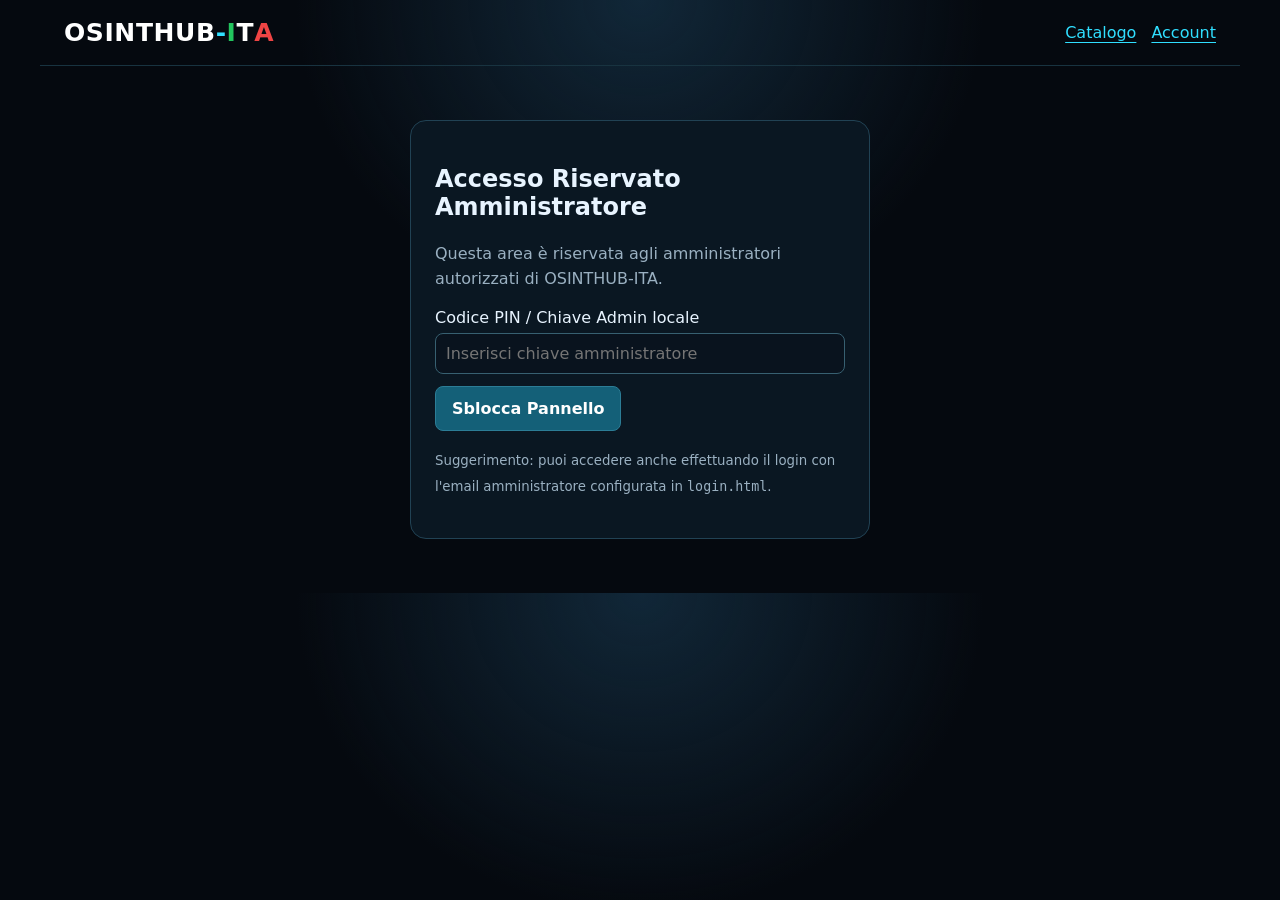
==== commit 3111b81c: "Add files via upload" ====
--- a/admin.html
+++ b/admin.html
@@ -4,73 +4,38 @@
   <meta charset="utf-8">
   <meta name="viewport" content="width=device-width,initial-scale=1">
   <title>Pannello Amministratore | OSINTHUB-ITA</title>
-  <link rel="stylesheet" href="style.css?v=5.0">
+  <link rel="stylesheet" href="style.css?v=4.0">
 </head>
 <body>
   <header>
     <a class="logo" href="index.html">OSINTHUB<span>-</span><i>I</i>T<b>A</b></a>
     <nav>
       <a href="index.html">Catalogo</a>
-      <a href="user.html">Area Utente</a>
+      <a href="login.html">Account</a>
     </nav>
   </header>
 
   <main>
     <section id="adminLockScreen" class="auth-panel">
       <h1>Accesso Riservato Amministratore</h1>
-      <p>Inserisci il PIN amministratore oppure effettua il login con l'email amministratore autorizzata.</p>
-      <label>Codice PIN Amministratore
-        <input type="password" id="adminPinInput" placeholder="PIN (predefinito: OSINT2026)">
+      <p>Questa area è riservata agli amministratori autorizzati di OSINTHUB-ITA.</p>
+      <label>Codice PIN / Chiave Admin locale
+        <input type="password" id="adminPinInput" placeholder="Inserisci chiave amministratore">
       </label>
-      <button type="button" class="action" id="unlockAdminBtn">Sblocca Pannello Admin</button>
+      <button type="button" class="action" id="unlockAdminBtn">Sblocca Pannello</button>
       <p id="adminLockMsg" class="red"></p>
+      <p><small>Suggerimento: puoi accedere anche effettuando il login con l'email amministratore configurata in <code>login.html</code>.</small></p>
     </section>
 
     <section id="adminWorkspace" hidden>
       <div class="catalog-head">
-        <div>
-          <span class="gate-badge">CONTROLLO CENTRALE · ADMIN</span>
-          <h1 style="margin:6px 0">Pannello Amministratore OSINTHUB-ITA</h1>
-        </div>
+        <h1>Pannello Amministratore</h1>
         <button type="button" class="btn-cookie-reject" id="lockAdminBtn">Blocca ed Esci</button>
       </div>
+      <p>Gestisci le risorse del catalogo OSINT, verifica le segnalazioni ed esporta il file <code>resources.json</code> aggiornato da caricare su GitHub.</p>
 
-      <!-- Riepilogo Statistiche Sito -->
-      <div class="stats-grid">
-        <div class="stat-card">
-          <small>STRUMENTI CATALOGO</small>
-          <strong id="statTools">0</strong>
-        </div>
-        <div class="stat-card">
-          <small>UTENTI REGISTRATI</small>
-          <strong id="statUsers">0</strong>
-        </div>
-        <div class="stat-card">
-          <small>SEGNALAZIONI RICEVUTE</small>
-          <strong id="statReports">0</strong>
-        </div>
-        <div class="stat-card">
-          <small>STATO HOSTING & WORKER</small>
-          <strong class="green" style="font-size:18px">ONLINE (HTTPS)</strong>
-        </div>
-      </div>
-
-      <!-- Gestione Utenti Registrati -->
       <div class="intel-panel">
-        <h2>👥 Utenti Registrati</h2>
-        <p>Elenco degli account registrati sul sito (collegando Supabase con <code>service_role</code> o tabella <code>profiles</code> sincronizza automaticamente anche gli iscritti remoti).</p>
-        <div id="adminUsersList"></div>
-      </div>
-
-      <!-- Segnalazioni e Nuove Risorse Suggerite -->
-      <div class="intel-panel">
-        <h2>🚩 Segnalazioni e Suggerimenti Utenti</h2>
-        <div id="adminReportsList"></div>
-      </div>
-
-      <!-- Gestione Catalogo Strumenti -->
-      <div class="intel-panel">
-        <h2>➕ Aggiungi Nuovo Strumento al Catalogo</h2>
+        <h2>Aggiungi nuovo strumento al catalogo</h2>
         <form id="addToolForm">
           <input type="text" id="tName" placeholder="Nome strumento (es. Shodan)" required>
           <input type="url" id="tUrl" placeholder="URL https://..." required>
@@ -88,9 +53,13 @@
             <option value="A pagamento">A pagamento</option>
           </select>
           <textarea id="tDesc" rows="2" placeholder="Breve descrizione operativa..." required></textarea>
-          <button type="submit" class="action">Aggiungi al Catalogo</button>
+          <button type="submit" class="action">Aggiungi alla lista</button>
         </form>
-        <hr style="border:0;border-top:1px solid #1c394a;margin:18px 0">
+      </div>
+
+      <div class="intel-panel">
+        <h2>Esportazione Database Catalogo (<span id="adminToolCount">0</span> strumenti)</h2>
+        <p>Dopo aver aggiunto o modificato gli strumenti, scarica il file <code>resources.json</code> e caricalo nella radice del repository GitHub per pubblicare le modifiche.</p>
         <button type="button" class="action" id="downloadJsonBtn">Scarica resources.json aggiornato</button>
       </div>
     </section>
@@ -109,7 +78,7 @@
       if((user && user.role === 'admin') || pinOk){
         $('adminLockScreen').hidden = true;
         $('adminWorkspace').hidden = false;
-        initDashboard();
+        loadCatalog();
       }
     }catch{}
   }
@@ -120,7 +89,7 @@
       sessionStorage.setItem('osinthub_admin_unlocked', '1');
       checkAdminAccess();
     } else {
-      $('adminLockMsg').textContent = 'PIN amministratore non valido.';
+      $('adminLockMsg').textContent = 'Chiave amministratore non valida.';
     }
   };
 
@@ -129,64 +98,13 @@
     location.href = 'index.html';
   };
 
-  async function initDashboard(){
-    // 1. Catalogo
+  async function loadCatalog(){
     try{
       const r = await fetch('resources.json?v=' + Date.now());
       if(r.ok) tools = await r.json();
     }catch{}
-    $('statTools').textContent = tools.length;
-
-    // 2. Utenti registrati
-    const accounts = Object.values(JSON.parse(localStorage.getItem('osinthub_local_accounts') || '{}'));
-    $('statUsers').textContent = accounts.length;
-    const uBox = $('adminUsersList');
-    uBox.replaceChildren();
-    if(!accounts.length){
-      uBox.innerHTML = '<p>Nessun utente registrato localmente su questo dispositivo. Per visualizzare gli iscritti globali da qualsiasi dispositivo, accedi alla dashboard del tuo progetto <strong>Supabase → Authentication → Users</strong>.</p>';
-    } else {
-      accounts.forEach(acc => {
-        const row = document.createElement('div');
-        row.className = 'admin-row';
-        row.innerHTML = `<div><strong>${acc.name}</strong> — <code>${acc.email}</code><br><small>Registrato il: ${new Date(acc.created).toLocaleDateString('it-IT')} · Ruolo: ${acc.role}</small></div>
-          <button type="button" class="btn-secondary" onclick="toggleRole('${acc.email}')">Cambia Ruolo</button>`;
-        uBox.append(row);
-      });
-    }
-
-    // 3. Segnalazioni
-    const reports = JSON.parse(localStorage.getItem('osinthub_reports') || '[]');
-    $('statReports').textContent = reports.length;
-    const rBox = $('adminReportsList');
-    rBox.replaceChildren();
-    if(!reports.length){
-      rBox.innerHTML = '<p>Nessuna nuova segnalazione in coda.</p>';
-    } else {
-      reports.forEach((rep, i) => {
-        const row = document.createElement('div');
-        row.className = 'admin-row';
-        row.innerHTML = `<div><strong>${rep.name}</strong> (<a href="${rep.url}" target="_blank">${rep.url}</a>)<br><small>${rep.note} · Inviato da: ${rep.author || 'Ospite'}</small></div>
-          <button type="button" class="btn-cookie-reject" onclick="deleteReport(${i})">Archivia</button>`;
-        rBox.append(row);
-      });
-    }
+    $('adminToolCount').textContent = tools.length;
   }
-
-  window.toggleRole = (email) => {
-    const users = JSON.parse(localStorage.getItem('osinthub_local_accounts') || '{}');
-    if(users[email]){
-      users[email].role = users[email].role === 'admin' ? 'user' : 'admin';
-      localStorage.setItem('osinthub_local_accounts', JSON.stringify(users));
-      initDashboard();
-    }
-  };
-
-  window.deleteReport = (idx) => {
-    const reports = JSON.parse(localStorage.getItem('osinthub_reports') || '[]');
-    reports.splice(idx, 1);
-    localStorage.setItem('osinthub_reports', JSON.stringify(reports));
-    initDashboard();
-  };
 
   $('addToolForm').onsubmit = (e) => {
     e.preventDefault();
@@ -198,9 +116,9 @@
       price: $('tPrice').value,
       description: $('tDesc').value.trim()
     });
-    $('statTools').textContent = tools.length;
+    $('adminToolCount').textContent = tools.length;
     e.target.reset();
-    alert('Strumento aggiunto! Ricorda di scaricare resources.json aggiornato.');
+    alert('Strumento aggiunto in memoria! Ricorda di scaricare resources.json aggiornato.');
   };
 
   $('downloadJsonBtn').onclick = () => {
--- a/style.css
+++ b/style.css
@@ -35,7 +35,7 @@
 .hero-clean{padding:0;border:1px solid #225065;border-radius:18px;overflow:hidden;background:#060e16;margin-bottom:24px;box-shadow:0 0 35px #00c8ff0b}
 .hero-banner-img{display:block;width:100%;max-height:360px;object-fit:cover}
 
-.catalog-head{display:flex;justify-content:space-between;align-items:center;gap:12px;flex-wrap:wrap;margin:16px 0 10px}
+.catalog-head{display:flex;justify-content:space-between;align-items:baseline;gap:12px;flex-wrap:wrap;margin:24px 0 10px}
 .catalog-head h2{font-size:20px;margin:0}
 #count{font-size:13px;margin:0;color:var(--muted)}
 .macro{padding:0;background:linear-gradient(110deg,#0c1c29,#09121c 70%);border:1px solid #1c394a;border-radius:13px;margin:10px 0}
@@ -54,9 +54,6 @@
 .tool-grid article{display:flex;flex-direction:column;padding:14px;background:#0a1722;border:1px solid #214254;border-radius:12px}
 .tool-grid article h3{margin:0 0 6px;font-size:18px}
 .tool-grid article p{flex:1;margin:8px 0 12px}
-.card-top{display:flex;justify-content:space-between;align-items:center;gap:8px}
-.fav-btn{padding:4px 9px;font-size:12px;border-radius:6px;background:#091824;border:1px solid #254f63;color:#9ab0c1}
-.fav-btn.is-fav{border-color:#facc15;color:#fde047;background:#1f1c0b}
 .tag{font-size:12px;font-weight:bold}
 .green{color:#72e99a}.amber{color:#ffd17b}.red{color:#ff9292}
 .card-actions{display:flex;justify-content:space-between;align-items:center;gap:10px;flex-wrap:wrap}
@@ -72,22 +69,13 @@
 .intel-panel a{display:inline-block;margin:5px 10px 5px 0;color:#71d8ec}
 .intel-panel form{display:grid;gap:10px}
 
-/* User & Admin Grids */
-.user-grid{display:grid;grid-template-columns:1fr;gap:16px}
-@media(min-width:850px){.user-grid{grid-template-columns:1fr 1fr}}
-.stats-grid{display:grid;grid-template-columns:repeat(auto-fit,minmax(200px,1fr));gap:12px;margin:16px 0}
-.stat-card{padding:16px;background:#081622;border:1px solid #224e63;border-radius:12px;display:flex;flex-direction:column;gap:6px}
-.stat-card small{font:700 11px ui-monospace,monospace;color:#80c5d7}
-.stat-card strong{font-size:26px;color:#fff}
-.admin-row{display:flex;justify-content:space-between;align-items:center;gap:12px;flex-wrap:wrap;padding:12px;background:#061019;border:1px solid #1b3b4c;border-radius:10px;margin:8px 0}
-
 footer{border-top:1px solid #183340;font-size:13px}
 .footer-links{margin-bottom:8px}
 
-/* Auth Panels */
+/* Auth & Admin Panels */
 .auth-panel{max-width:460px;margin:32px auto;padding:24px;background:#0a1722;border:1px solid #214254;border-radius:16px}
 .auth-panel label{display:block;margin:12px 0}
-.auth-panel input,.auth-panel textarea{width:100%;margin-top:6px}
+.auth-panel input{width:100%;margin-top:6px}
 .auth-panel button[type=submit]{width:100%;margin-top:14px}
 .auth-tabs{display:grid;grid-template-columns:1fr 1fr;gap:8px;margin-bottom:16px}
 .auth-tab{background:#09131e;border:1px solid #244653;color:#9ab0c1;font-weight:700}
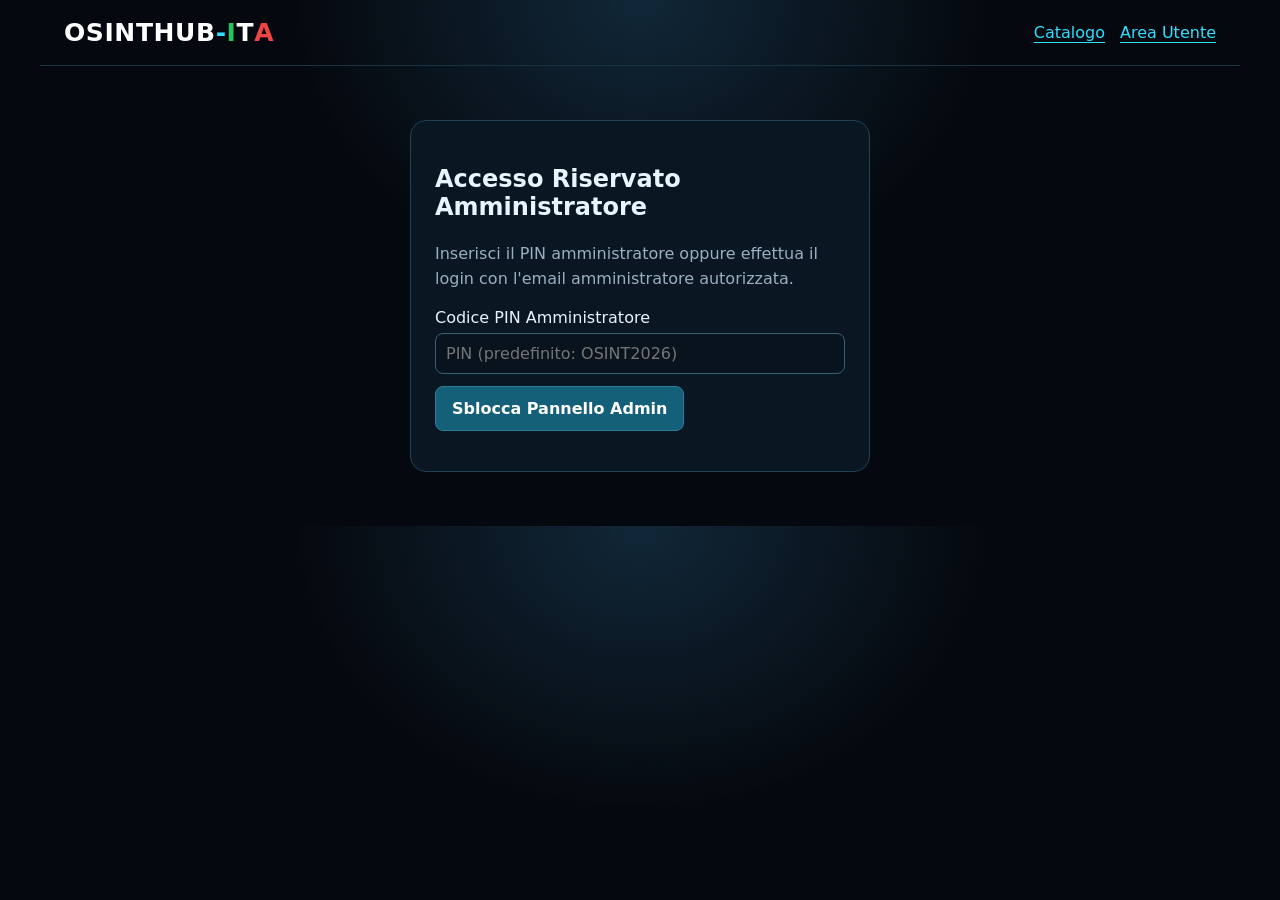
==== commit af7c67a8: "Add files via upload" ====
--- a/admin.html
+++ b/admin.html
@@ -4,38 +4,69 @@
   <meta charset="utf-8">
   <meta name="viewport" content="width=device-width,initial-scale=1">
   <title>Pannello Amministratore | OSINTHUB-ITA</title>
-  <link rel="stylesheet" href="style.css?v=4.0">
+  <link rel="stylesheet" href="style.css?v=5.1">
 </head>
 <body>
   <header>
     <a class="logo" href="index.html">OSINTHUB<span>-</span><i>I</i>T<b>A</b></a>
     <nav>
       <a href="index.html">Catalogo</a>
-      <a href="login.html">Account</a>
+      <a href="user.html">Area Utente</a>
     </nav>
   </header>
 
   <main>
     <section id="adminLockScreen" class="auth-panel">
       <h1>Accesso Riservato Amministratore</h1>
-      <p>Questa area è riservata agli amministratori autorizzati di OSINTHUB-ITA.</p>
-      <label>Codice PIN / Chiave Admin locale
-        <input type="password" id="adminPinInput" placeholder="Inserisci chiave amministratore">
+      <p>Inserisci il PIN amministratore oppure effettua il login con l'email amministratore autorizzata.</p>
+      <label>Codice PIN Amministratore
+        <input type="password" id="adminPinInput" placeholder="PIN (predefinito: OSINT2026)">
       </label>
-      <button type="button" class="action" id="unlockAdminBtn">Sblocca Pannello</button>
+      <button type="button" class="action" id="unlockAdminBtn">Sblocca Pannello Admin</button>
       <p id="adminLockMsg" class="red"></p>
-      <p><small>Suggerimento: puoi accedere anche effettuando il login con l'email amministratore configurata in <code>login.html</code>.</small></p>
     </section>
 
     <section id="adminWorkspace" hidden>
       <div class="catalog-head">
-        <h1>Pannello Amministratore</h1>
+        <div>
+          <span class="gate-badge">CONTROLLO CENTRALE · ADMIN</span>
+          <h1 style="margin:6px 0">Pannello Amministratore OSINTHUB-ITA</h1>
+        </div>
         <button type="button" class="btn-cookie-reject" id="lockAdminBtn">Blocca ed Esci</button>
       </div>
-      <p>Gestisci le risorse del catalogo OSINT, verifica le segnalazioni ed esporta il file <code>resources.json</code> aggiornato da caricare su GitHub.</p>
+
+      <div class="stats-grid">
+        <div class="stat-card">
+          <small>STRUMENTI CATALOGO</small>
+          <strong id="statTools">0</strong>
+        </div>
+        <div class="stat-card">
+          <small>UTENTI REGISTRATI</small>
+          <strong id="statUsers">0</strong>
+        </div>
+        <div class="stat-card">
+          <small>SEGNALAZIONI RICEVUTE</small>
+          <strong id="statReports">0</strong>
+        </div>
+        <div class="stat-card">
+          <small>STATO HOSTING & WORKER</small>
+          <strong class="green" style="font-size:18px">ONLINE (HTTPS)</strong>
+        </div>
+      </div>
 
       <div class="intel-panel">
-        <h2>Aggiungi nuovo strumento al catalogo</h2>
+        <h2>👥 Utenti Registrati</h2>
+        <p>Elenco degli account registrati sul sito (collegando Supabase con <code>service_role</code> o tabella <code>profiles</code> sincronizza automaticamente anche gli iscritti remoti).</p>
+        <div id="adminUsersList"></div>
+      </div>
+
+      <div class="intel-panel">
+        <h2>🚩 Segnalazioni e Suggerimenti Utenti</h2>
+        <div id="adminReportsList"></div>
+      </div>
+
+      <div class="intel-panel">
+        <h2>➕ Aggiungi Nuovo Strumento al Catalogo</h2>
         <form id="addToolForm">
           <input type="text" id="tName" placeholder="Nome strumento (es. Shodan)" required>
           <input type="url" id="tUrl" placeholder="URL https://..." required>
@@ -53,13 +84,9 @@
             <option value="A pagamento">A pagamento</option>
           </select>
           <textarea id="tDesc" rows="2" placeholder="Breve descrizione operativa..." required></textarea>
-          <button type="submit" class="action">Aggiungi alla lista</button>
+          <button type="submit" class="action">Aggiungi al Catalogo</button>
         </form>
-      </div>
-
-      <div class="intel-panel">
-        <h2>Esportazione Database Catalogo (<span id="adminToolCount">0</span> strumenti)</h2>
-        <p>Dopo aver aggiunto o modificato gli strumenti, scarica il file <code>resources.json</code> e caricalo nella radice del repository GitHub per pubblicare le modifiche.</p>
+        <hr style="border:0;border-top:1px solid #1c394a;margin:18px 0">
         <button type="button" class="action" id="downloadJsonBtn">Scarica resources.json aggiornato</button>
       </div>
     </section>
@@ -78,7 +105,7 @@
       if((user && user.role === 'admin') || pinOk){
         $('adminLockScreen').hidden = true;
         $('adminWorkspace').hidden = false;
-        loadCatalog();
+        initDashboard();
       }
     }catch{}
   }
@@ -89,7 +116,7 @@
       sessionStorage.setItem('osinthub_admin_unlocked', '1');
       checkAdminAccess();
     } else {
-      $('adminLockMsg').textContent = 'Chiave amministratore non valida.';
+      $('adminLockMsg').textContent = 'PIN amministratore non valido.';
     }
   };
 
@@ -98,13 +125,61 @@
     location.href = 'index.html';
   };
 
-  async function loadCatalog(){
+  async function initDashboard(){
     try{
       const r = await fetch('resources.json?v=' + Date.now());
       if(r.ok) tools = await r.json();
     }catch{}
-    $('adminToolCount').textContent = tools.length;
+    $('statTools').textContent = tools.length;
+
+    const accounts = Object.values(JSON.parse(localStorage.getItem('osinthub_local_accounts') || '{}'));
+    $('statUsers').textContent = accounts.length;
+    const uBox = $('adminUsersList');
+    uBox.replaceChildren();
+    if(!accounts.length){
+      uBox.innerHTML = '<p>Nessun utente registrato localmente su questo dispositivo. Per visualizzare gli iscritti globali da qualsiasi dispositivo, accedi alla dashboard del tuo progetto <strong>Supabase → Authentication → Users</strong>.</p>';
+    } else {
+      accounts.forEach(acc => {
+        const row = document.createElement('div');
+        row.className = 'admin-row';
+        row.innerHTML = `<div><strong>${acc.name}</strong> — <code>${acc.email}</code><br><small>Registrato il: ${new Date(acc.created).toLocaleDateString('it-IT')} · Ruolo: ${acc.role}</small></div>
+          <button type="button" class="btn-secondary" onclick="toggleRole('${acc.email}')">Cambia Ruolo</button>`;
+        uBox.append(row);
+      });
+    }
+
+    const reports = JSON.parse(localStorage.getItem('osinthub_reports') || '[]');
+    $('statReports').textContent = reports.length;
+    const rBox = $('adminReportsList');
+    rBox.replaceChildren();
+    if(!reports.length){
+      rBox.innerHTML = '<p>Nessuna nuova segnalazione in coda.</p>';
+    } else {
+      reports.forEach((rep, i) => {
+        const row = document.createElement('div');
+        row.className = 'admin-row';
+        row.innerHTML = `<div><strong>${rep.name}</strong> (<a href="${rep.url}" target="_blank">${rep.url}</a>)<br><small>${rep.note} · Inviato da: ${rep.author || 'Ospite'}</small></div>
+          <button type="button" class="btn-cookie-reject" onclick="deleteReport(${i})">Archivia</button>`;
+        rBox.append(row);
+      });
+    }
   }
+
+  window.toggleRole = (email) => {
+    const users = JSON.parse(localStorage.getItem('osinthub_local_accounts') || '{}');
+    if(users[email]){
+      users[email].role = users[email].role === 'admin' ? 'user' : 'admin';
+      localStorage.setItem('osinthub_local_accounts', JSON.stringify(users));
+      initDashboard();
+    }
+  };
+
+  window.deleteReport = (idx) => {
+    const reports = JSON.parse(localStorage.getItem('osinthub_reports') || '[]');
+    reports.splice(idx, 1);
+    localStorage.setItem('osinthub_reports', JSON.stringify(reports));
+    initDashboard();
+  };
 
   $('addToolForm').onsubmit = (e) => {
     e.preventDefault();
@@ -116,9 +191,9 @@
       price: $('tPrice').value,
       description: $('tDesc').value.trim()
     });
-    $('adminToolCount').textContent = tools.length;
+    $('statTools').textContent = tools.length;
     e.target.reset();
-    alert('Strumento aggiunto in memoria! Ricorda di scaricare resources.json aggiornato.');
+    alert('Strumento aggiunto! Ricorda di scaricare resources.json aggiornato.');
   };
 
   $('downloadJsonBtn').onclick = () => {
@@ -132,4 +207,4 @@
   checkAdminAccess();
   </script>
 </body>
-</html>
+</html>
--- a/style.css
+++ b/style.css
@@ -35,7 +35,7 @@
 .hero-clean{padding:0;border:1px solid #225065;border-radius:18px;overflow:hidden;background:#060e16;margin-bottom:24px;box-shadow:0 0 35px #00c8ff0b}
 .hero-banner-img{display:block;width:100%;max-height:360px;object-fit:cover}
 
-.catalog-head{display:flex;justify-content:space-between;align-items:baseline;gap:12px;flex-wrap:wrap;margin:24px 0 10px}
+.catalog-head{display:flex;justify-content:space-between;align-items:center;gap:12px;flex-wrap:wrap;margin:16px 0 10px}
 .catalog-head h2{font-size:20px;margin:0}
 #count{font-size:13px;margin:0;color:var(--muted)}
 .macro{padding:0;background:linear-gradient(110deg,#0c1c29,#09121c 70%);border:1px solid #1c394a;border-radius:13px;margin:10px 0}
@@ -54,6 +54,9 @@
 .tool-grid article{display:flex;flex-direction:column;padding:14px;background:#0a1722;border:1px solid #214254;border-radius:12px}
 .tool-grid article h3{margin:0 0 6px;font-size:18px}
 .tool-grid article p{flex:1;margin:8px 0 12px}
+.card-top{display:flex;justify-content:space-between;align-items:center;gap:8px}
+.fav-btn{padding:4px 9px;font-size:12px;border-radius:6px;background:#091824;border:1px solid #254f63;color:#9ab0c1}
+.fav-btn.is-fav{border-color:#facc15;color:#fde047;background:#1f1c0b}
 .tag{font-size:12px;font-weight:bold}
 .green{color:#72e99a}.amber{color:#ffd17b}.red{color:#ff9292}
 .card-actions{display:flex;justify-content:space-between;align-items:center;gap:10px;flex-wrap:wrap}
@@ -69,13 +72,20 @@
 .intel-panel a{display:inline-block;margin:5px 10px 5px 0;color:#71d8ec}
 .intel-panel form{display:grid;gap:10px}
 
+.user-grid{display:grid;grid-template-columns:1fr;gap:16px}
+@media(min-width:850px){.user-grid{grid-template-columns:1fr 1fr}}
+.stats-grid{display:grid;grid-template-columns:repeat(auto-fit,minmax(200px,1fr));gap:12px;margin:16px 0}
+.stat-card{padding:16px;background:#081622;border:1px solid #224e63;border-radius:12px;display:flex;flex-direction:column;gap:6px}
+.stat-card small{font:700 11px ui-monospace,monospace;color:#80c5d7}
+.stat-card strong{font-size:26px;color:#fff}
+.admin-row{display:flex;justify-content:space-between;align-items:center;gap:12px;flex-wrap:wrap;padding:12px;background:#061019;border:1px solid #1b3b4c;border-radius:10px;margin:8px 0}
+
 footer{border-top:1px solid #183340;font-size:13px}
 .footer-links{margin-bottom:8px}
 
-/* Auth & Admin Panels */
 .auth-panel{max-width:460px;margin:32px auto;padding:24px;background:#0a1722;border:1px solid #214254;border-radius:16px}
 .auth-panel label{display:block;margin:12px 0}
-.auth-panel input{width:100%;margin-top:6px}
+.auth-panel input,.auth-panel textarea{width:100%;margin-top:6px}
 .auth-panel button[type=submit]{width:100%;margin-top:14px}
 .auth-tabs{display:grid;grid-template-columns:1fr 1fr;gap:8px;margin-bottom:16px}
 .auth-tab{background:#09131e;border:1px solid #244653;color:#9ab0c1;font-weight:700}
@@ -100,7 +110,6 @@
 .terminal-footer{padding:11px 14px;background:#010d04;border-top:1px solid #0b4d1c;text-align:center;font:700 12px ui-monospace,monospace;color:#00ff41;letter-spacing:.12em;animation:pulseText 1.4s infinite}
 @keyframes pulseText{0%,100%{opacity:1}50%{opacity:.4}}
 
-/* Modale Scelta Accesso (Ospite / Login / Registrati) */
 .welcome-overlay{position:fixed;inset:0;z-index:9998;background:rgba(3,8,14,0.92);display:none;place-items:center;padding:20px}
 .welcome-modal-card{width:100%;max-width:520px;background:#081520;border:1px solid #2b677d;border-radius:16px;padding:26px;box-shadow:0 20px 50px #000c;color:#eef7ff}
 .gate-badge{display:inline-block;font:700 11px ui-monospace,monospace;color:#30dfff;background:#0c2938;border:1px solid #1d576e;padding:4px 9px;border-radius:6px;margin-bottom:10px}
@@ -109,7 +118,6 @@
 .welcome-actions{display:flex;flex-wrap:wrap;gap:10px}
 .welcome-actions .action,.welcome-actions .btn-outline,.welcome-actions .btn-secondary{flex:1 1 auto}
 
-/* Banner Cookie Granulare a Norma di Legge */
 .cookie-banner{position:fixed;bottom:14px;left:14px;right:14px;z-index:9999;max-width:960px;margin:auto;background:#081520;border:1px solid #2c6e85;border-radius:14px;padding:18px;box-shadow:0 16px 40px #000d}
 .cookie-banner[hidden]{display:none}
 .cookie-header{display:flex;justify-content:space-between;align-items:center;gap:12px;margin-bottom:8px;color:#fff}
@@ -134,4 +142,4 @@
   .home .home-shortcuts{gap:8px;padding:10px 15px 0}
   .home .home-shortcuts a{font-size:12px}
   .cookie-actions button{flex:1 1 auto}
-}
+}
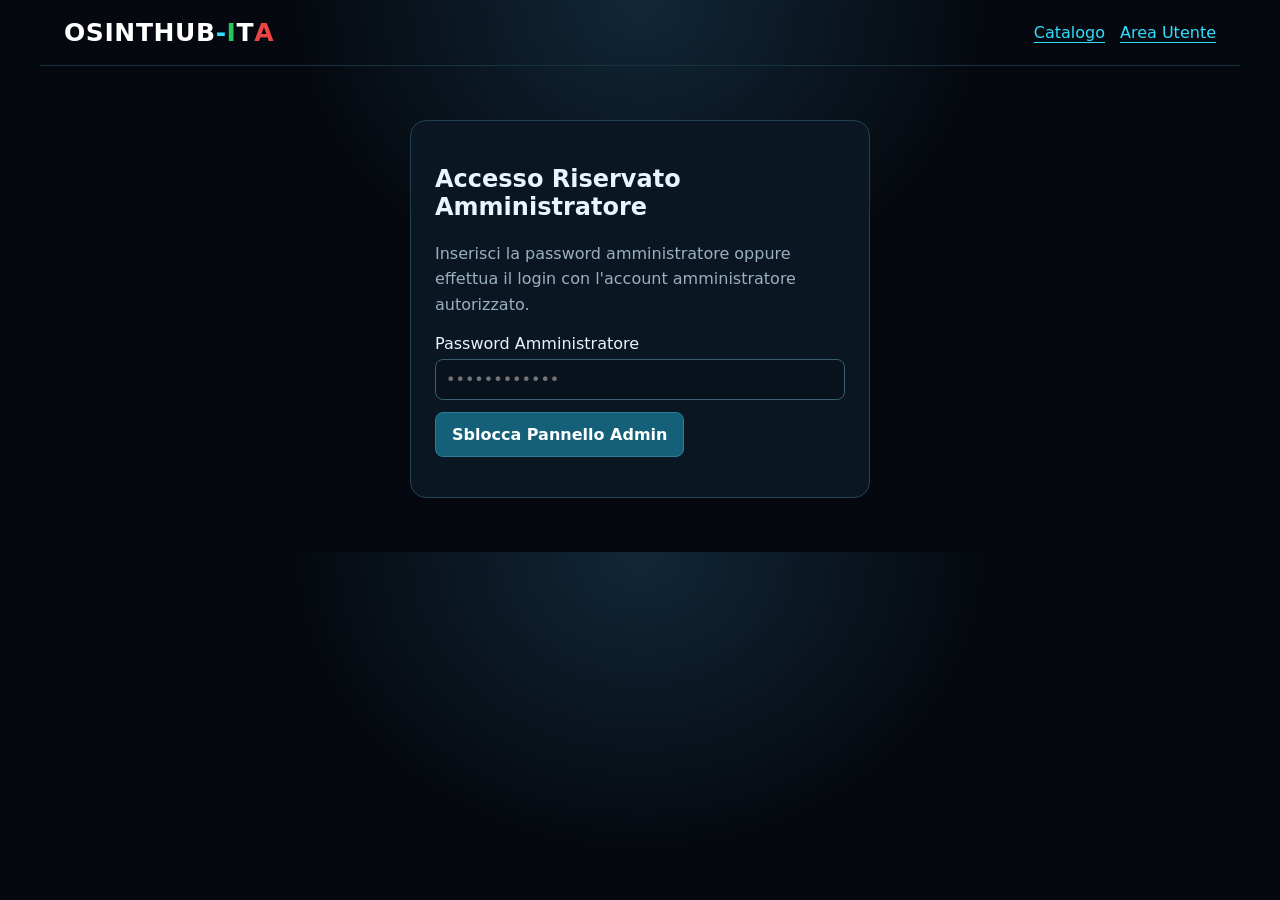
==== commit e1bfad90: "Add files via upload" ====
--- a/admin.html
+++ b/admin.html
@@ -4,7 +4,7 @@
   <meta charset="utf-8">
   <meta name="viewport" content="width=device-width,initial-scale=1">
   <title>Pannello Amministratore | OSINTHUB-ITA</title>
-  <link rel="stylesheet" href="style.css?v=5.1">
+  <link rel="stylesheet" href="style.css?v=6.0">
 </head>
 <body>
   <header>
@@ -18,9 +18,9 @@
   <main>
     <section id="adminLockScreen" class="auth-panel">
       <h1>Accesso Riservato Amministratore</h1>
-      <p>Inserisci il PIN amministratore oppure effettua il login con l'email amministratore autorizzata.</p>
-      <label>Codice PIN Amministratore
-        <input type="password" id="adminPinInput" placeholder="PIN (predefinito: OSINT2026)">
+      <p>Inserisci la password amministratore oppure effettua il login con l'account amministratore autorizzato.</p>
+      <label>Password Amministratore
+        <input type="password" id="adminPinInput" placeholder="••••••••••••" autocomplete="current-password">
       </label>
       <button type="button" class="action" id="unlockAdminBtn">Sblocca Pannello Admin</button>
       <p id="adminLockMsg" class="red"></p>
@@ -49,14 +49,14 @@
           <strong id="statReports">0</strong>
         </div>
         <div class="stat-card">
-          <small>STATO HOSTING & WORKER</small>
-          <strong class="green" style="font-size:18px">ONLINE (HTTPS)</strong>
+          <small>SINCRONIZZAZIONE UTENTI</small>
+          <strong id="statSyncMode" style="font-size:15px;color:#30dfff">VERIFICA…</strong>
         </div>
       </div>
 
       <div class="intel-panel">
-        <h2>👥 Utenti Registrati</h2>
-        <p>Elenco degli account registrati sul sito (collegando Supabase con <code>service_role</code> o tabella <code>profiles</code> sincronizza automaticamente anche gli iscritti remoti).</p>
+        <h2>👥 Utenti Registrati (Cross-Device / Cloud & Locali)</h2>
+        <div id="syncBannerInfo"></div>
         <div id="adminUsersList"></div>
       </div>
 
@@ -95,8 +95,19 @@
   <script>
   'use strict';
   const $ = id => document.getElementById(id);
-  const DEFAULT_ADMIN_PIN = 'OSINT2026';
+  // Hash SHA-256 della password amministratore "123456Asdfgh" (mai esposta in chiaro)
+  const ADMIN_PASS_HASH = 'c8d45d05a4ea4c7353d3be06e4ef1bc45be7e822ba895bcbe422f71c432b38bb';
+
+  // Configurazione Supabase (inserisci qui URL e Anon Key per sincronizzare gli utenti tra PC e smartphone)
+  const SUPABASE_URL = '';
+  const SUPABASE_ANON_KEY = '';
+
   let tools = [];
+
+  async function sha256(str){
+    const buf = await crypto.subtle.digest('SHA-256', new TextEncoder().encode(str));
+    return Array.from(new Uint8Array(buf)).map(b => b.toString(16).padStart(2, '0')).join('');
+  }
 
   function checkAdminAccess(){
     try{
@@ -110,20 +121,36 @@
     }catch{}
   }
 
-  $('unlockAdminBtn').onclick = () => {
+  $('unlockAdminBtn').onclick = async () => {
     const val = $('adminPinInput').value.trim();
-    if(val === DEFAULT_ADMIN_PIN){
+    const h = await sha256(val);
+    if(h === ADMIN_PASS_HASH){
       sessionStorage.setItem('osinthub_admin_unlocked', '1');
       checkAdminAccess();
     } else {
-      $('adminLockMsg').textContent = 'PIN amministratore non valido.';
-    }
-  };
+      $('adminLockMsg').textContent = 'Password amministratore non valida.';
+    }
+  };
+
+  $('adminPinInput').addEventListener('keydown', (e) => {
+    if(e.key === 'Enter') $('unlockAdminBtn').click();
+  });
 
   $('lockAdminBtn').onclick = () => {
     sessionStorage.removeItem('osinthub_admin_unlocked');
     location.href = 'index.html';
   };
+
+  async function fetchCloudUsers(){
+    if(!SUPABASE_URL || !SUPABASE_ANON_KEY) return null;
+    try{
+      const res = await fetch(SUPABASE_URL + '/rest/v1/profiles?select=email,display_name,role,created_at&order=created_at.desc', {
+        headers: { 'apikey': SUPABASE_ANON_KEY, 'Authorization': 'Bearer ' + SUPABASE_ANON_KEY }
+      });
+      if(res.ok) return await res.json();
+    }catch{}
+    return null;
+  }
 
   async function initDashboard(){
     try{
@@ -132,20 +159,44 @@
     }catch{}
     $('statTools').textContent = tools.length;
 
-    const accounts = Object.values(JSON.parse(localStorage.getItem('osinthub_local_accounts') || '{}'));
-    $('statUsers').textContent = accounts.length;
     const uBox = $('adminUsersList');
+    const syncBanner = $('syncBannerInfo');
     uBox.replaceChildren();
-    if(!accounts.length){
-      uBox.innerHTML = '<p>Nessun utente registrato localmente su questo dispositivo. Per visualizzare gli iscritti globali da qualsiasi dispositivo, accedi alla dashboard del tuo progetto <strong>Supabase → Authentication → Users</strong>.</p>';
+
+    const cloudUsers = await fetchCloudUsers();
+    const localAccounts = Object.values(JSON.parse(localStorage.getItem('osinthub_local_accounts') || '{}'));
+
+    if(cloudUsers){
+      $('statSyncMode').textContent = 'CLOUD SUPABASE ATTIVO';
+      $('statSyncMode').style.color = '#4ade80';
+      syncBanner.innerHTML = '<p class="green">Sincronizzazione cloud attiva: stai visualizzando tutti gli utenti registrati da qualsiasi dispositivo.</p>';
+      $('statUsers').textContent = cloudUsers.length;
+      if(!cloudUsers.length){
+        uBox.innerHTML = '<p>Nessun utente registrato nel database cloud.</p>';
+      } else {
+        cloudUsers.forEach(acc => {
+          const row = document.createElement('div');
+          row.className = 'admin-row';
+          row.innerHTML = `<div><strong>${acc.display_name || acc.email.split('@')[0]}</strong> — <code>${acc.email}</code><br><small>Registrato il: ${new Date(acc.created_at).toLocaleDateString('it-IT')} · Ruolo: ${acc.role}</small></div>`;
+          uBox.append(row);
+        });
+      }
     } else {
-      accounts.forEach(acc => {
-        const row = document.createElement('div');
-        row.className = 'admin-row';
-        row.innerHTML = `<div><strong>${acc.name}</strong> — <code>${acc.email}</code><br><small>Registrato il: ${new Date(acc.created).toLocaleDateString('it-IT')} · Ruolo: ${acc.role}</small></div>
-          <button type="button" class="btn-secondary" onclick="toggleRole('${acc.email}')">Cambia Ruolo</button>`;
-        uBox.append(row);
-      });
+      $('statSyncMode').textContent = 'SOLO LOCALE (BROWSER)';
+      $('statSyncMode').style.color = '#fbbf24';
+      syncBanner.innerHTML = '<p style="background:#071622;border-left:3px solid #fbbf24;padding:10px 12px;border-radius:6px;font-size:13px"><strong>Nota tecnica:</strong> GitHub Pages è un hosting statico privo di database proprio. Finché non inserisci <code>SUPABASE_URL</code> e <code>SUPABASE_ANON_KEY</code> in <code>login.html</code> e <code>admin.html</code> (eseguendo lo script SQL <code>backend-draft.sql</code> su Supabase), le registrazioni restano salvate nella memoria locale del singolo dispositivo (PC o smartphone) su cui sono state create.</p>';
+      $('statUsers').textContent = localAccounts.length;
+      if(!localAccounts.length){
+        uBox.innerHTML = '<p>Nessun utente registrato nella memoria locale di questo dispositivo.</p>';
+      } else {
+        localAccounts.forEach(acc => {
+          const row = document.createElement('div');
+          row.className = 'admin-row';
+          row.innerHTML = `<div><strong>${acc.name}</strong> — <code>${acc.email}</code><br><small>Registrato il: ${new Date(acc.created).toLocaleDateString('it-IT')} · Ruolo: ${acc.role}</small></div>
+            <button type="button" class="btn-secondary" onclick="toggleRole('${acc.email}')">Cambia Ruolo</button>`;
+          uBox.append(row);
+        });
+      }
     }
 
     const reports = JSON.parse(localStorage.getItem('osinthub_reports') || '[]');
